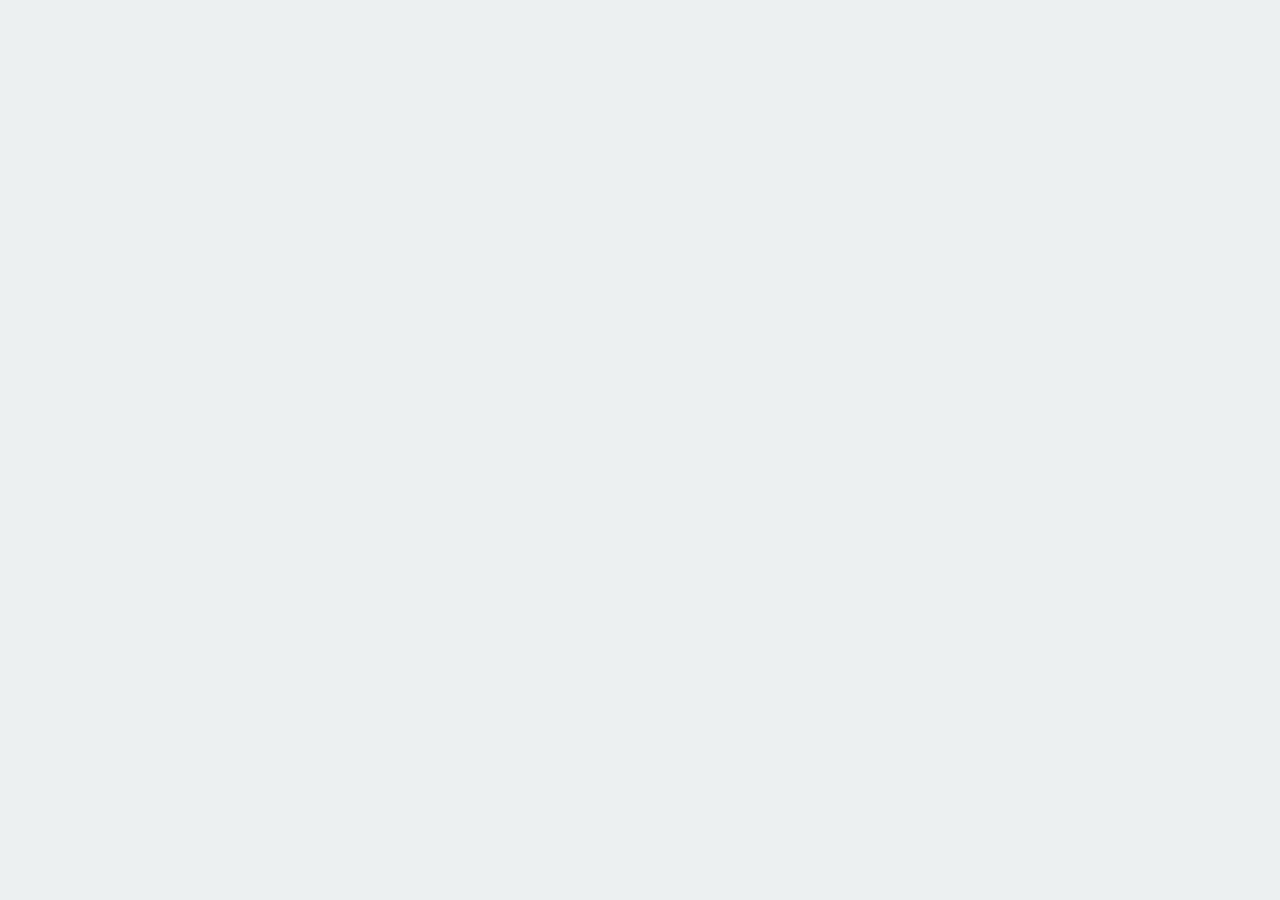
==== index.html @ fcb044c1 "Update index.html" ====
<!DOCTYPE html>
<html lang="en">
<head>
    <meta charset="UTF-8">
    <meta name="viewport" content="width=device-width, initial-scale=1.0">
    <title>Anas Qureshi - Portfolio</title>
    <script src="https://cdnjs.cloudflare.com/ajax/libs/react/17.0.2/umd/react.production.min.js"></script>
    <script src="https://cdnjs.cloudflare.com/ajax/libs/react-dom/17.0.2/umd/react-dom.production.min.js"></script>
    <script src="https://cdnjs.cloudflare.com/ajax/libs/babel-standalone/6.26.0/babel.min.js"></script>
    <script src="https://cdnjs.cloudflare.com/ajax/libs/font-awesome/5.15.3/js/all.min.js"></script>
    <link href="https://fonts.googleapis.com/css2?family=Poppins:wght@300;400;600;700&display=swap" rel="stylesheet">
    <style>
        :root {
            --primary-color: #2c3e50;
            --secondary-color: #3498db;
            --accent-color: #e74c3c;
            --text-color: #333;
            --bg-color: #ecf0f1;
            --section-bg: #fff;
        }
        
        * {
            margin: 0;
            padding: 0;
            box-sizing: border-box;
        }
        
        body {
            font-family: 'Poppins', sans-serif;
            line-height: 1.6;
            color: var(--text-color);
            background-color: var(--bg-color);
        }

        

/* Responsive Styles */
@media only screen and (max-width: 768px) {
    /* Navbar adjustments for smaller screens */
    .navbar .container {
        flex-direction: column;
        align-items: flex-start;
    }

    .navbar ul {
        flex-direction: column;
        width: 100%;
        align-items: flex-start;
    }

    .navbar a {
        width: 100%;
        text-align: left;
        padding: 1rem;
        border-top: 1px solid rgba(255, 255, 255, 0.1);
    }

    /* Hero section text size adjustments */
    .hero h1 {
        font-size: 2.5rem;
    }

    .hero p {
        font-size: 1.2rem;
    }

    /* Tabs and Projects section adjustments */
    .tabs {
        flex-direction: column;
        margin-bottom: 1rem;
    }

    .tab-button {
        width: 100%;
        margin-bottom: 1rem;
    }

    .skills ul {
        flex-direction: column;
    }

    .skills li {
        margin-bottom: 1rem;
    }

    /* Footer padding adjustments */
    .footer {
        font-size: 0.8rem;
        padding: 1rem 0;
    }

    /* General section padding adjustments */
    section {
        padding: 2rem 0;
    }
}
        .container {
            max-width: 1200px;
            margin: 0 auto;
            padding: 0 20px;
        }
        
        /* Navbar */
        .navbar {
            background-color: var(--primary-color);
            color: #fff;
            padding: 1rem 0;
            position: fixed;
            top: 0;
            left: 0;
            right: 0;
            z-index: 1000;
            box-shadow: 0 2px 10px rgba(0, 0, 0, 0.1);
        }
        
        .navbar .container {
            display: flex;
            justify-content: space-between;
            align-items: center;
        }
        
        .navbar-brand {
            font-size: 1.5rem;
            font-weight: 700;
            color: #fff;
            text-decoration: none;
        }
        
        .navbar ul {
            display: flex;
            list-style: none;
        }
        
        .navbar a {
            color: #fff;
            text-decoration: none;
            font-weight: 400;
            padding: 0.5rem 1rem;
            transition: color 0.3s;
        }
        
        .navbar a:hover {
            color: var(--secondary-color);
        }
        
        /* Hero Section */
        .hero {
            height: 100vh;
            display: flex;
            align-items: center;
            justify-content: center;
            text-align: center;
            background: linear-gradient(135deg, var(--primary-color), var(--secondary-color));
            color: #fff;
            position: relative;
            overflow: hidden;
        }
        
        .hero::before {
            content: '';
            position: absolute;
            top: 0;
            left: 0;
            right: 0;
            bottom: 0;
            background: url('https://source.unsplash.com/random/1600x900') center center/cover no-repeat;
            opacity: 0.1;
        }
        
        .hero-content {
            position: relative;
            z-index: 1;
        }
        
        .hero h1 {
            font-size: 3.5rem;
            font-weight: 700;
            margin-bottom: 1rem;
            letter-spacing: 1px;
        }
        
        .hero p {
            font-size: 1.5rem;
            font-weight: 300;
            max-width: 600px;
            margin: 0 auto;
        }
        
        /* Sections */
        section {
            padding: 5rem 0;
            background-color: var(--section-bg);
        }
        
        section:nth-child(even) {
            background-color: var(--bg-color);
        }
        
        .section-title {
            text-align: center;
            margin-bottom: 3rem;
            font-size: 2.5rem;
            font-weight: 600;
            color: var(--primary-color);
        }
        
        /* Projects Section */
        .tabs {
            display: flex;
            justify-content: center;
            margin-bottom: 2rem;
        }
        
        .tab-button {
            background-color: transparent;
            color: var(--primary-color);
            border: none;
            padding: 0.5rem 1rem;
            margin: 0 0.5rem;
            cursor: pointer;
            transition: all 0.3s;
            font-size: 1rem;
            font-weight: 600;
            border-bottom: 2px solid transparent;
        }
        
        .tab-button:hover, .tab-button.active {
            color: var(--secondary-color);
            border-bottom: 2px solid var(--secondary-color);
        }
        
        .tab-content {
            text-align: center;
            max-width: 800px;
            margin: 0 auto;
        }
        
        /* Skills Section */
        .skills ul {
            display: flex;
            flex-wrap: wrap;
            justify-content: center;
            list-style: none;
            max-width: 800px;
            margin: 0 auto;
        }
        
        .skills li {
            background-color: var(--secondary-color);
            color: #fff;
            padding: 0.5rem 1rem;
            margin: 0.5rem;
            border-radius: 25px;
            font-size: 0.9rem;
            transition: all 0.3s;
        }
        
        .skills li:hover {
            transform: translateY(-3px);
            box-shadow: 0 4px 10px rgba(0, 0, 0, 0.1);
        }
        
        /* Contact Section */
        .contact {
            text-align: center;
        }
        
        .contact p {
            margin-bottom: 1rem;
        }
        
        .social-links {
            display: flex;
            justify-content: center;
            margin-top: 2rem;
        }
        
        .social-links a {
            color: var(--primary-color);
            font-size: 1.5rem;
            margin: 0 1rem;
            transition: color 0.3s;
        }
        
        .social-links a:hover {
            color: var(--secondary-color);
        }
        
        /* Footer */
        .footer {
            background-color: var(--primary-color);
            color: #fff;
            text-align: center;
            padding: 1.5rem 0;
            font-size: 0.9rem;
        }
        
        /* Animations */
        @keyframes fadeIn {
            from { opacity: 0; transform: translateY(20px); }
            to { opacity: 1; transform: translateY(0); }
        }
        
        .fade-in {
            animation: fadeIn 1s ease-out;
        }
    </style>
</head>
<body>
    <div id="root"></div>
    
    <script type="text/babel">
        const App = () => {
            const [activeTab, setActiveTab] = React.useState('excel');
            
            const Navbar = () => (
                <nav className="navbar">
                    <div className="container">
                        <a href="#home" className="navbar-brand">Anas Qureshi</a>
                        <ul>
                            <li><a href="#home">Home</a></li>
                            <li><a href="#projects">Portfolio</a></li>
                            <li><a href="#skills">Skills</a></li>
                            <li><a href="#contact">Contact</a></li>
                        </ul>
                    </div>
                </nav>
            );
            
            const Hero = () => (
                <section id="home" className="hero">
                    <div className="hero-content fade-in">
                        <h1>Anas Qureshi</h1>
                        <p>Frontend Developer & Aspiring Data Analyst</p>
                    </div>
                </section>
            );
            
            const Projects = () => (
                <section id="projects">
                    <div className="container fade-in">
                        <h2 className="section-title">My Portfolio</h2>
                        <div className="tabs">
                            <button className={`tab-button ${activeTab === 'excel' ? 'active' : ''}`} onClick={() => setActiveTab('excel')}>Excel Dashboard</button>
                            <button className={`tab-button ${activeTab === 'python' ? 'active' : ''}`} onClick={() => setActiveTab('python')}>Python Projects</button>
                            <button className={`tab-button ${activeTab === 'other' ? 'active' : ''}`} onClick={() => setActiveTab('other')}>Other Projects</button>
                        </div>
                        <div className="tab-content">
                            {activeTab === 'excel' && <p>Coming Soon!</p>}
                            {activeTab === 'python' && <p>Coming Soon!</p>}
                            {activeTab === 'other' && <p>Coming Soon!</p>}
                        </div>
                    </div>
                </section>
            );
            
            const Skills = () => (
                <section id="skills" className="skills">
                    <div className="container fade-in">
                        <h2 className="section-title">My Skills</h2>
                        <ul>
                            <li>Excel</li>
                            <li>Python</li>
                            <li>SQL</li>
                            <li>PowerBI</li>
                            <li>Tableau</li>
                            <li>HTML5</li>
                            <li>CSS3</li>
                            <li>JavaScript</li>
                            <li>JQuery</li>
                            <li>PHP</li>
                            <li>WordPress</li>
                            <li>Data Analysis</li>
                            <li>Data Visualization</li>
                            <li>Statistical Analysis</li>
                        </ul>
                    </div>
                </section>
            );
            
            const Contact = () => (
                <section id="contact" className="contact">
                    <div className="container fade-in">
                        <h2 className="section-title">Get In Touch</h2>
                        <p>I'm always open to new opportunities and collaborations.</p>
                        <p>Email: theaqureshi@gmail.com</p>
                        <div className="social-links">
                            <a href="https://github.com/aqureshi021" target="_blank" aria-label="GitHub"><i className="fab fa-github"></i></a>
                            <a href="https://www.linkedin.com/in/anasqureshime/" target="_blank" aria-label="Twitter"><i className="fab fa-twitter"></i></a>
                        </div>
                    </div>
                </section>
            );
            
            const Footer = () => (
                <footer className="footer">
                    <div className="container">
                        <p>&copy; {new Date().getFullYear()} Anas Qureshi. All rights reserved.</p>
                    </div>
                </footer>
            );
            
            return (
                <React.Fragment>
                    <Navbar />
                    <Hero />
                    <Projects />
                    <Skills />
                    <Contact />
                    <Footer />
                </React.Fragment>
            );
        };
        
        ReactDOM.render(<App />, document.getElementById('root'));
    </script>
</body>
</html>
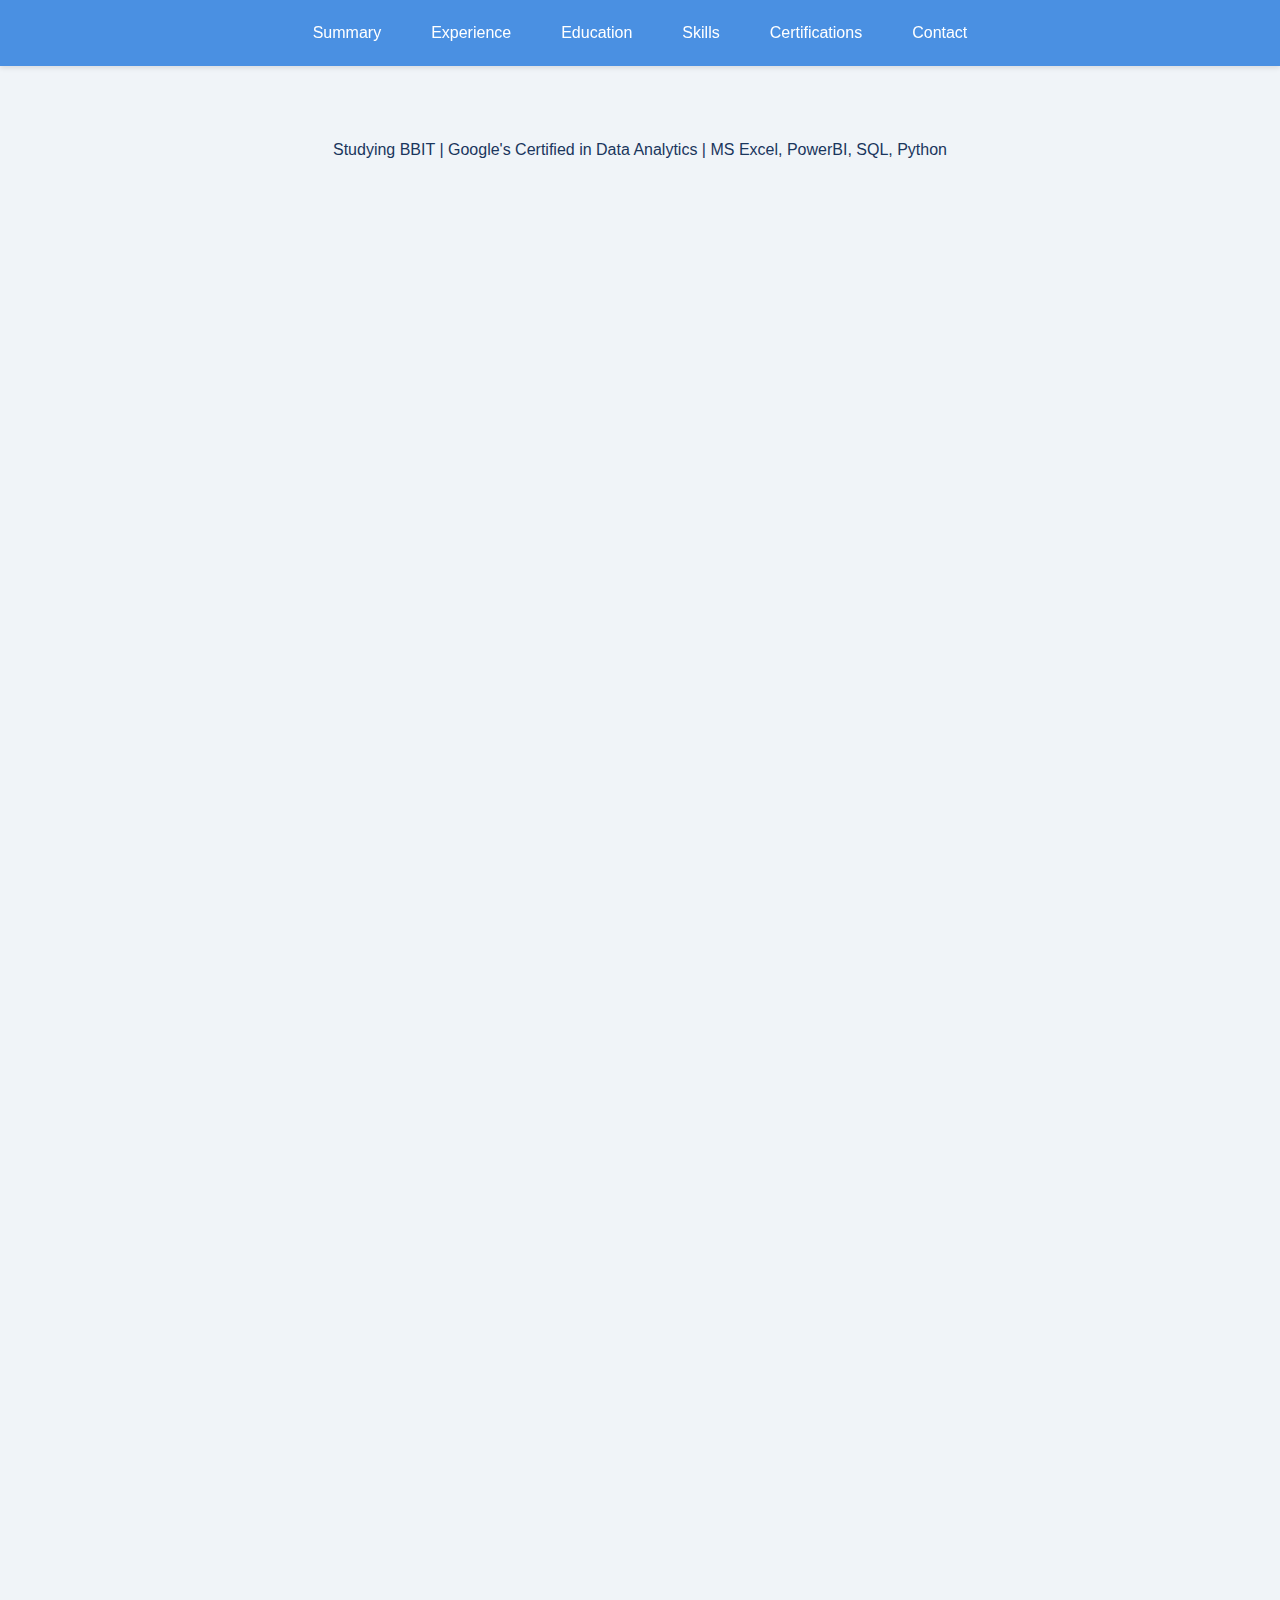
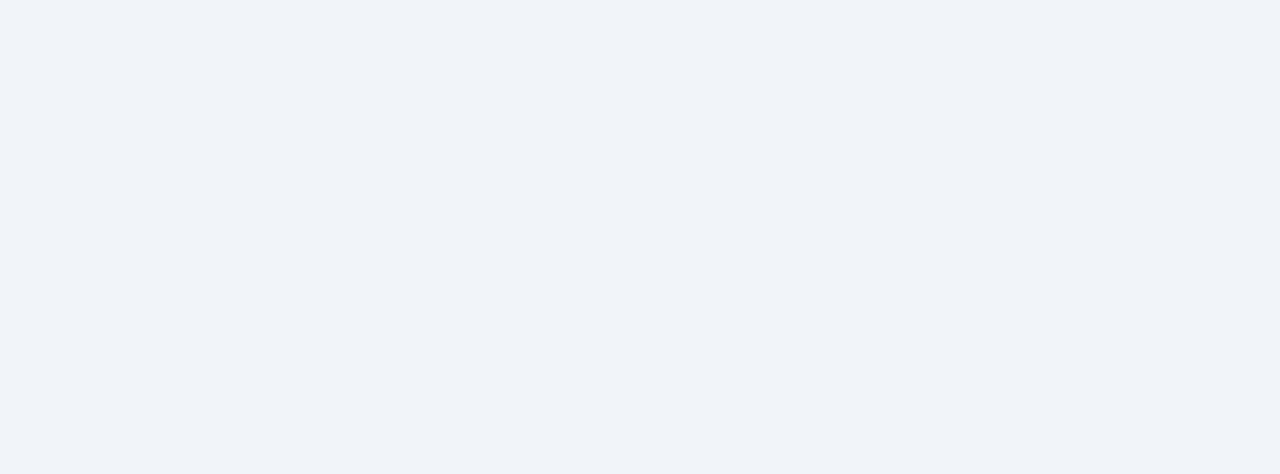
==== commit 43c79896: "Website Update index.html" ====
--- a/index.html
+++ b/index.html
@@ -3,416 +3,318 @@
 <head>
     <meta charset="UTF-8">
     <meta name="viewport" content="width=device-width, initial-scale=1.0">
-    <title>Anas Qureshi - Portfolio</title>
-    <script src="https://cdnjs.cloudflare.com/ajax/libs/react/17.0.2/umd/react.production.min.js"></script>
-    <script src="https://cdnjs.cloudflare.com/ajax/libs/react-dom/17.0.2/umd/react-dom.production.min.js"></script>
-    <script src="https://cdnjs.cloudflare.com/ajax/libs/babel-standalone/6.26.0/babel.min.js"></script>
-    <script src="https://cdnjs.cloudflare.com/ajax/libs/font-awesome/5.15.3/js/all.min.js"></script>
-    <link href="https://fonts.googleapis.com/css2?family=Poppins:wght@300;400;600;700&display=swap" rel="stylesheet">
+    <title>Anas Qureshi - Resume</title>
     <style>
         :root {
-            --primary-color: #2c3e50;
-            --secondary-color: #3498db;
-            --accent-color: #e74c3c;
-            --text-color: #333;
-            --bg-color: #ecf0f1;
-            --section-bg: #fff;
-        }
-        
+            --background-color: #f0f4f8;
+            --text-color: #1a365d;
+            --accent-color: #3498db;
+            --card-background: #ffffff;
+            --navbar-background: #4a90e2;
+        }
+
         * {
             margin: 0;
             padding: 0;
             box-sizing: border-box;
         }
-        
+
+        @keyframes fadeInUp {
+            from {
+                opacity: 0;
+                transform: translateY(20px);
+            }
+            to {
+                opacity: 1;
+                transform: translateY(0);
+            }
+        }
+
+        @keyframes slideInLeft {
+            from {
+                opacity: 0;
+                transform: translateX(-50px);
+            }
+            to {
+                opacity: 1;
+                transform: translateX(0);
+            }
+        }
+
         body {
-            font-family: 'Poppins', sans-serif;
+            font-family: Arial, sans-serif;
+            background-color: var(--background-color);
+            color: var(--text-color);
             line-height: 1.6;
-            color: var(--text-color);
-            background-color: var(--bg-color);
-        }
-
-        
-
-/* Responsive Styles */
-@media only screen and (max-width: 768px) {
-    /* Navbar adjustments for smaller screens */
-    .navbar .container {
-        flex-direction: column;
-        align-items: flex-start;
-    }
-
-    .navbar ul {
-        flex-direction: column;
-        width: 100%;
-        align-items: flex-start;
-    }
-
-    .navbar a {
-        width: 100%;
-        text-align: left;
-        padding: 1rem;
-        border-top: 1px solid rgba(255, 255, 255, 0.1);
-    }
-
-    /* Hero section text size adjustments */
-    .hero h1 {
-        font-size: 2.5rem;
-    }
-
-    .hero p {
-        font-size: 1.2rem;
-    }
-
-    /* Tabs and Projects section adjustments */
-    .tabs {
-        flex-direction: column;
-        margin-bottom: 1rem;
-    }
-
-    .tab-button {
-        width: 100%;
-        margin-bottom: 1rem;
-    }
-
-    .skills ul {
-        flex-direction: column;
-    }
-
-    .skills li {
-        margin-bottom: 1rem;
-    }
-
-    /* Footer padding adjustments */
-    .footer {
-        font-size: 0.8rem;
-        padding: 1rem 0;
-    }
-
-    /* General section padding adjustments */
-    section {
-        padding: 2rem 0;
-    }
-}
+        }
+
         .container {
-            max-width: 1200px;
+            width: 90%;
+            max-width: 1100px;
             margin: 0 auto;
-            padding: 0 20px;
-        }
-        
-        /* Navbar */
+            padding: 20px;
+        }
+
+        /* Navbar Styles */
         .navbar {
-            background-color: var(--primary-color);
-            color: #fff;
-            padding: 1rem 0;
             position: fixed;
             top: 0;
             left: 0;
-            right: 0;
+            width: 100%;
+            background-color: var(--navbar-background);
             z-index: 1000;
-            box-shadow: 0 2px 10px rgba(0, 0, 0, 0.1);
-        }
-        
-        .navbar .container {
+            box-shadow: 0 2px 5px rgba(0,0,0,0.1);
+        }
+
+        .navbar-content {
+            display: none;
+            flex-direction: column;
+            background-color: var(--navbar-background);
+            position: absolute;
+            top: 100%;
+            left: 0;
+            width: 100%;
+            padding: 10px;
+        }
+
+        .navbar-content a {
+            color: white;
+            text-decoration: none;
+            padding: 10px;
+            display: block;
+            text-align: center;
+            transition: background-color 0.3s ease;
+        }
+
+        .navbar-content a:hover {
+            background-color: rgba(255,255,255,0.2);
+        }
+
+        .hamburger {
+            display: block;
+            cursor: pointer;
+            padding: 15px;
+        }
+
+        .bar {
+            width: 25px;
+            height: 3px;
+            background-color: white;
+            margin: 5px 0;
+            transition: 0.4s;
+        }
+
+        .navbar-content.active {
             display: flex;
-            justify-content: space-between;
-            align-items: center;
-        }
-        
-        .navbar-brand {
-            font-size: 1.5rem;
-            font-weight: 700;
-            color: #fff;
-            text-decoration: none;
-        }
-        
-        .navbar ul {
-            display: flex;
-            list-style: none;
-        }
-        
-        .navbar a {
-            color: #fff;
-            text-decoration: none;
-            font-weight: 400;
-            padding: 0.5rem 1rem;
-            transition: color 0.3s;
-        }
-        
-        .navbar a:hover {
-            color: var(--secondary-color);
-        }
-        
-        /* Hero Section */
-        .hero {
-            height: 100vh;
-            display: flex;
-            align-items: center;
-            justify-content: center;
+        }
+
+        /* Content Sections */
+        .section {
+            background-color: var(--card-background);
+            margin-bottom: 20px;
+            padding: 20px;
+            border-radius: 8px;
+            box-shadow: 0 4px 6px rgba(0,0,0,0.1);
+            opacity: 0;
+            animation: fadeInUp 0.8s forwards;
+            animation-delay: 0.2s;
+        }
+
+        .job, .education-item {
+            opacity: 0;
+            animation: slideInLeft 0.8s forwards;
+            margin-bottom: 15px;
+            padding: 10px;
+            border-left: 4px solid var(--accent-color);
+            transition: all 0.3s ease;
+        }
+
+        .job:hover, .education-item:hover {
+            transform: translateX(10px);
+            box-shadow: 0 4px 6px rgba(0,0,0,0.1);
+        }
+
+        .section-title {
+            color: var(--accent-color);
+            margin-bottom: 15px;
+            border-bottom: 2px solid var(--accent-color);
+            padding-bottom: 10px;
+        }
+
+        h1 {
+            color: var(--accent-color);
             text-align: center;
-            background: linear-gradient(135deg, var(--primary-color), var(--secondary-color));
-            color: #fff;
-            position: relative;
-            overflow: hidden;
-        }
-        
-        .hero::before {
-            content: '';
-            position: absolute;
-            top: 0;
-            left: 0;
-            right: 0;
-            bottom: 0;
-            background: url('https://source.unsplash.com/random/1600x900') center center/cover no-repeat;
-            opacity: 0.1;
-        }
-        
-        .hero-content {
-            position: relative;
-            z-index: 1;
-        }
-        
-        .hero h1 {
-            font-size: 3.5rem;
-            font-weight: 700;
-            margin-bottom: 1rem;
-            letter-spacing: 1px;
-        }
-        
-        .hero p {
-            font-size: 1.5rem;
-            font-weight: 300;
-            max-width: 600px;
-            margin: 0 auto;
-        }
-        
-        /* Sections */
-        section {
-            padding: 5rem 0;
-            background-color: var(--section-bg);
-        }
-        
-        section:nth-child(even) {
-            background-color: var(--bg-color);
-        }
-        
-        .section-title {
-            text-align: center;
-            margin-bottom: 3rem;
-            font-size: 2.5rem;
-            font-weight: 600;
-            color: var(--primary-color);
-        }
-        
-        /* Projects Section */
-        .tabs {
-            display: flex;
-            justify-content: center;
-            margin-bottom: 2rem;
-        }
-        
-        .tab-button {
-            background-color: transparent;
-            color: var(--primary-color);
-            border: none;
-            padding: 0.5rem 1rem;
-            margin: 0 0.5rem;
-            cursor: pointer;
-            transition: all 0.3s;
-            font-size: 1rem;
-            font-weight: 600;
-            border-bottom: 2px solid transparent;
-        }
-        
-        .tab-button:hover, .tab-button.active {
-            color: var(--secondary-color);
-            border-bottom: 2px solid var(--secondary-color);
-        }
-        
-        .tab-content {
-            text-align: center;
-            max-width: 800px;
-            margin: 0 auto;
-        }
-        
-        /* Skills Section */
-        .skills ul {
+            opacity: 0;
+            animation: fadeInUp 0.8s forwards;
+        }
+
+        .skills-list {
             display: flex;
             flex-wrap: wrap;
-            justify-content: center;
-            list-style: none;
-            max-width: 800px;
-            margin: 0 auto;
-        }
-        
-        .skills li {
-            background-color: var(--secondary-color);
-            color: #fff;
-            padding: 0.5rem 1rem;
-            margin: 0.5rem;
-            border-radius: 25px;
-            font-size: 0.9rem;
-            transition: all 0.3s;
-        }
-        
-        .skills li:hover {
-            transform: translateY(-3px);
-            box-shadow: 0 4px 10px rgba(0, 0, 0, 0.1);
-        }
-        
-        /* Contact Section */
-        .contact {
-            text-align: center;
-        }
-        
-        .contact p {
-            margin-bottom: 1rem;
-        }
-        
-        .social-links {
-            display: flex;
-            justify-content: center;
-            margin-top: 2rem;
-        }
-        
-        .social-links a {
-            color: var(--primary-color);
-            font-size: 1.5rem;
-            margin: 0 1rem;
-            transition: color 0.3s;
-        }
-        
-        .social-links a:hover {
-            color: var(--secondary-color);
-        }
-        
-        /* Footer */
-        .footer {
-            background-color: var(--primary-color);
-            color: #fff;
-            text-align: center;
-            padding: 1.5rem 0;
-            font-size: 0.9rem;
-        }
-        
-        /* Animations */
-        @keyframes fadeIn {
-            from { opacity: 0; transform: translateY(20px); }
-            to { opacity: 1; transform: translateY(0); }
-        }
-        
-        .fade-in {
-            animation: fadeIn 1s ease-out;
+            gap: 10px;
+        }
+
+        .skill-tag {
+            background-color: var(--accent-color);
+            color: white;
+            padding: 5px 10px;
+            border-radius: 20px;
+            font-size: 0.9em;
+            opacity: 0;
+            animation: fadeInUp 0.6s forwards;
+            animation-delay: calc(0.1s * var(--index));
+        }
+
+        /* Animation for jobs and education */
+        .job, .education-item {
+            animation-delay: calc(0.2s * var(--index));
+        }
+
+        /* Responsive Adjustments */
+        @media (min-width: 768px) {
+            .navbar-content {
+                display: flex;
+                flex-direction: row;
+                justify-content: center;
+                position: static;
+                background-color: transparent;
+            }
+
+            .navbar-content a {
+                margin: 0 15px;
+            }
+
+            .hamburger {
+                display: none;
+            }
+        }
+
+        /* Certification List Animation */
+        #certifications ul li {
+            opacity: 0;
+            animation: slideInLeft 0.8s forwards;
+            animation-delay: calc(0.1s * var(--index));
         }
     </style>
 </head>
 <body>
-    <div id="root"></div>
-    
-    <script type="text/babel">
-        const App = () => {
-            const [activeTab, setActiveTab] = React.useState('excel');
+    <nav class="navbar">
+        <div class="hamburger" onclick="toggleMenu()">
+            <div class="bar"></div>
+            <div class="bar"></div>
+            <div class="bar"></div>
+        </div>
+        <div class="navbar-content">
+            <a href="#summary">Summary</a>
+            <a href="#experience">Experience</a>
+            <a href="#education">Education</a>
+            <a href="#skills">Skills</a>
+            <a href="#certifications">Certifications</a>
+            <a href="#contact">Contact</a>
+        </div>
+    </nav>
+
+    <div class="container">
+        <header class="resume-header">
+            <h1>Anas Qureshi</h1>
+            <p style="text-align: center;">Studying BBIT | Google's Certified in Data Analytics | MS Excel, PowerBI, SQL, Python</p>
+        </header>
+
+        <section id="summary" class="section">
+            <h2 class="section-title">Summary</h2>
+            <p>I'm a 3rd-year Bachelor of Business and Information Technology (BBIT) student with a strong interest in technology, problem-solving, and data-driven decision-making. My journey has been diverse, including a role as Warehouse Incharge at K.K Enterprises, where I managed inventory, optimized operations, and developed problem-solving and organizational skills. I've also freelanced as a WordPress developer and graphic designer, delivering creative solutions to clients and enhancing my technical and design expertise. Currently, I'm building my skills in data analytics with tools like Python, Power BI, R, SQL, and Excel, striving to uncover meaningful insights as an aspiring data scientist.</p>
+        </section>
+
+        <section id="experience" class="section">
+            <h2 class="section-title">Experience</h2>
+            <div class="job" style="--index: 1;">
+                <h3>Freelance WordPress Developer</h3>
+                <p>May 2024 - Present (7 months)</p>
+                <p>Developing and Managing WordPress Websites for various freelance clients.</p>
+            </div>
+            <div class="job" style="--index: 2;">
+                <h3>Warehouse Incharge - K.K Enterprises</h3>
+                <p>May 2023 - April 2024 (1 year)</p>
+                <p>Managed inventory and optimized warehouse operations in Karāchi, Sindh, Pakistan.</p>
+            </div>
+            <div class="job" style="--index: 3;">
+                <h3>Graphic/Visual Identity Designer</h3>
+                <p>September 2020 - April 2023 (2 years 8 months)</p>
+                <p>Created impactful brand visuals, designed logos, typography, and visual elements ensuring brand consistency across digital and print platforms.</p>
+            </div>
+            <div class="job" style="--index: 4;">
+                <h3>Social Media Manager</h3>
+                <p>February 2018 - August 2020 (2 years 7 months)</p>
+                <p>Managed Facebook Pages and planned content for various local businesses, technology blogs, sports, and personal pages.</p>
+            </div>
+        </section>
+
+        <section id="education" class="section">
+            <h2 class="section-title">Education</h2>
+            <div class="education-item" style="--index: 1;">
+                <h3>Virtual University of Pakistan</h3>
+                <p>Bachelor of Business & Information Technology (BBIT)</p>
+                <p>March 2022 - February 2026</p>
+            </div>
+            <div class="education-item" style="--index: 2;">
+                <h3>Govt. National College of Science</h3>
+                <p>Higher Secondary Education, Computer Science</p>
+            </div>
+        </section>
+
+        <section id="skills" class="section">
+            <h2 class="section-title">Skills</h2>
+            <div class="skills-list">
+                <span class="skill-tag" style="--index: 1;">Microsoft Power BI</span>
+                <span class="skill-tag" style="--index: 2;">Data Analysis</span>
+                <span class="skill-tag" style="--index: 3;">R (Programming Language)</span>
+                <span class="skill-tag" style="--index: 4;">Python</span>
+                <span class="skill-tag" style="--index: 5;">SQL</span>
+                <span class="skill-tag" style="--index: 6;">WordPress</span>
+                <span class="skill-tag" style="--index: 7;">Graphic Design</span>
+            </div>
+        </section>
+
+        <section id="certifications" class="section">
+            <h2 class="section-title">Certifications</h2>
+            <ul>
+                <li style="--index: 1;">Google Data Analytics - Google</li>
+                <li style="--index: 2;">Data Analysis with Excel Power Tools - Datacamp</li>
+                <li style="--index: 3;">Excel Fundamentals - Datacamp</li>
+                <li style="--index: 4;">PowerBI Essentials Training - NASBA</li>
+                <li style="--index: 5;">Python Essentials 1</li>
+                <li style="--index: 6;">Power BI Essential Training</li>
+                <li style="--index: 7;">Graphic Design | Specialization</li>
+                <li style="--index: 8;">Programming with R</li>
+                <li style="--index: 9;">Advance Your Skills in Graphic Design</li>
+            </ul>
+        </section>
+
+        <section id="contact" class="section">
+            <h2 class="section-title">Contact</h2>
+            <p>Email: theaqureshi@gmail.com</p>
+            <p>LinkedIn: <a href="https://www.linkedin.com/in/anasqureshime" target="_blank" style="color: var(--accent-color);">linkedin.com/in/anasqureshime</a></p>
+        </section>
+    </div>
+
+    <script>
+        function toggleMenu() {
+            const navbarContent = document.querySelector('.navbar-content');
+            navbarContent.classList.toggle('active');
+        }
+
+        // Close menu when clicking outside
+        document.addEventListener('click', function(event) {
+            const navbar = document.querySelector('.navbar');
+            const navbarContent = document.querySelector('.navbar-content');
             
-            const Navbar = () => (
-                <nav className="navbar">
-                    <div className="container">
-                        <a href="#home" className="navbar-brand">Anas Qureshi</a>
-                        <ul>
-                            <li><a href="#home">Home</a></li>
-                            <li><a href="#projects">Portfolio</a></li>
-                            <li><a href="#skills">Skills</a></li>
-                            <li><a href="#contact">Contact</a></li>
-                        </ul>
-                    </div>
-                </nav>
-            );
-            
-            const Hero = () => (
-                <section id="home" className="hero">
-                    <div className="hero-content fade-in">
-                        <h1>Anas Qureshi</h1>
-                        <p>Frontend Developer & Aspiring Data Analyst</p>
-                    </div>
-                </section>
-            );
-            
-            const Projects = () => (
-                <section id="projects">
-                    <div className="container fade-in">
-                        <h2 className="section-title">My Portfolio</h2>
-                        <div className="tabs">
-                            <button className={`tab-button ${activeTab === 'excel' ? 'active' : ''}`} onClick={() => setActiveTab('excel')}>Excel Dashboard</button>
-                            <button className={`tab-button ${activeTab === 'python' ? 'active' : ''}`} onClick={() => setActiveTab('python')}>Python Projects</button>
-                            <button className={`tab-button ${activeTab === 'other' ? 'active' : ''}`} onClick={() => setActiveTab('other')}>Other Projects</button>
-                        </div>
-                        <div className="tab-content">
-                            {activeTab === 'excel' && <p>Coming Soon!</p>}
-                            {activeTab === 'python' && <p>Coming Soon!</p>}
-                            {activeTab === 'other' && <p>Coming Soon!</p>}
-                        </div>
-                    </div>
-                </section>
-            );
-            
-            const Skills = () => (
-                <section id="skills" className="skills">
-                    <div className="container fade-in">
-                        <h2 className="section-title">My Skills</h2>
-                        <ul>
-                            <li>Excel</li>
-                            <li>Python</li>
-                            <li>SQL</li>
-                            <li>PowerBI</li>
-                            <li>Tableau</li>
-                            <li>HTML5</li>
-                            <li>CSS3</li>
-                            <li>JavaScript</li>
-                            <li>JQuery</li>
-                            <li>PHP</li>
-                            <li>WordPress</li>
-                            <li>Data Analysis</li>
-                            <li>Data Visualization</li>
-                            <li>Statistical Analysis</li>
-                        </ul>
-                    </div>
-                </section>
-            );
-            
-            const Contact = () => (
-                <section id="contact" className="contact">
-                    <div className="container fade-in">
-                        <h2 className="section-title">Get In Touch</h2>
-                        <p>I'm always open to new opportunities and collaborations.</p>
-                        <p>Email: theaqureshi@gmail.com</p>
-                        <div className="social-links">
-                            <a href="https://github.com/aqureshi021" target="_blank" aria-label="GitHub"><i className="fab fa-github"></i></a>
-                            <a href="https://www.linkedin.com/in/anasqureshime/" target="_blank" aria-label="Twitter"><i className="fab fa-twitter"></i></a>
-                        </div>
-                    </div>
-                </section>
-            );
-            
-            const Footer = () => (
-                <footer className="footer">
-                    <div className="container">
-                        <p>&copy; {new Date().getFullYear()} Anas Qureshi. All rights reserved.</p>
-                    </div>
-                </footer>
-            );
-            
-            return (
-                <React.Fragment>
-                    <Navbar />
-                    <Hero />
-                    <Projects />
-                    <Skills />
-                    <Contact />
-                    <Footer />
-                </React.Fragment>
-            );
-        };
-        
-        ReactDOM.render(<App />, document.getElementById('root'));
+            if (!navbar.contains(event.target) && navbarContent.classList.contains('active')) {
+                navbarContent.classList.remove('active');
+            }
+        });
+
+        // Add top padding to body to account for fixed navbar
+        document.body.style.paddingTop = document.querySelector('.navbar').offsetHeight + 'px';
     </script>
 </body>
 </html>
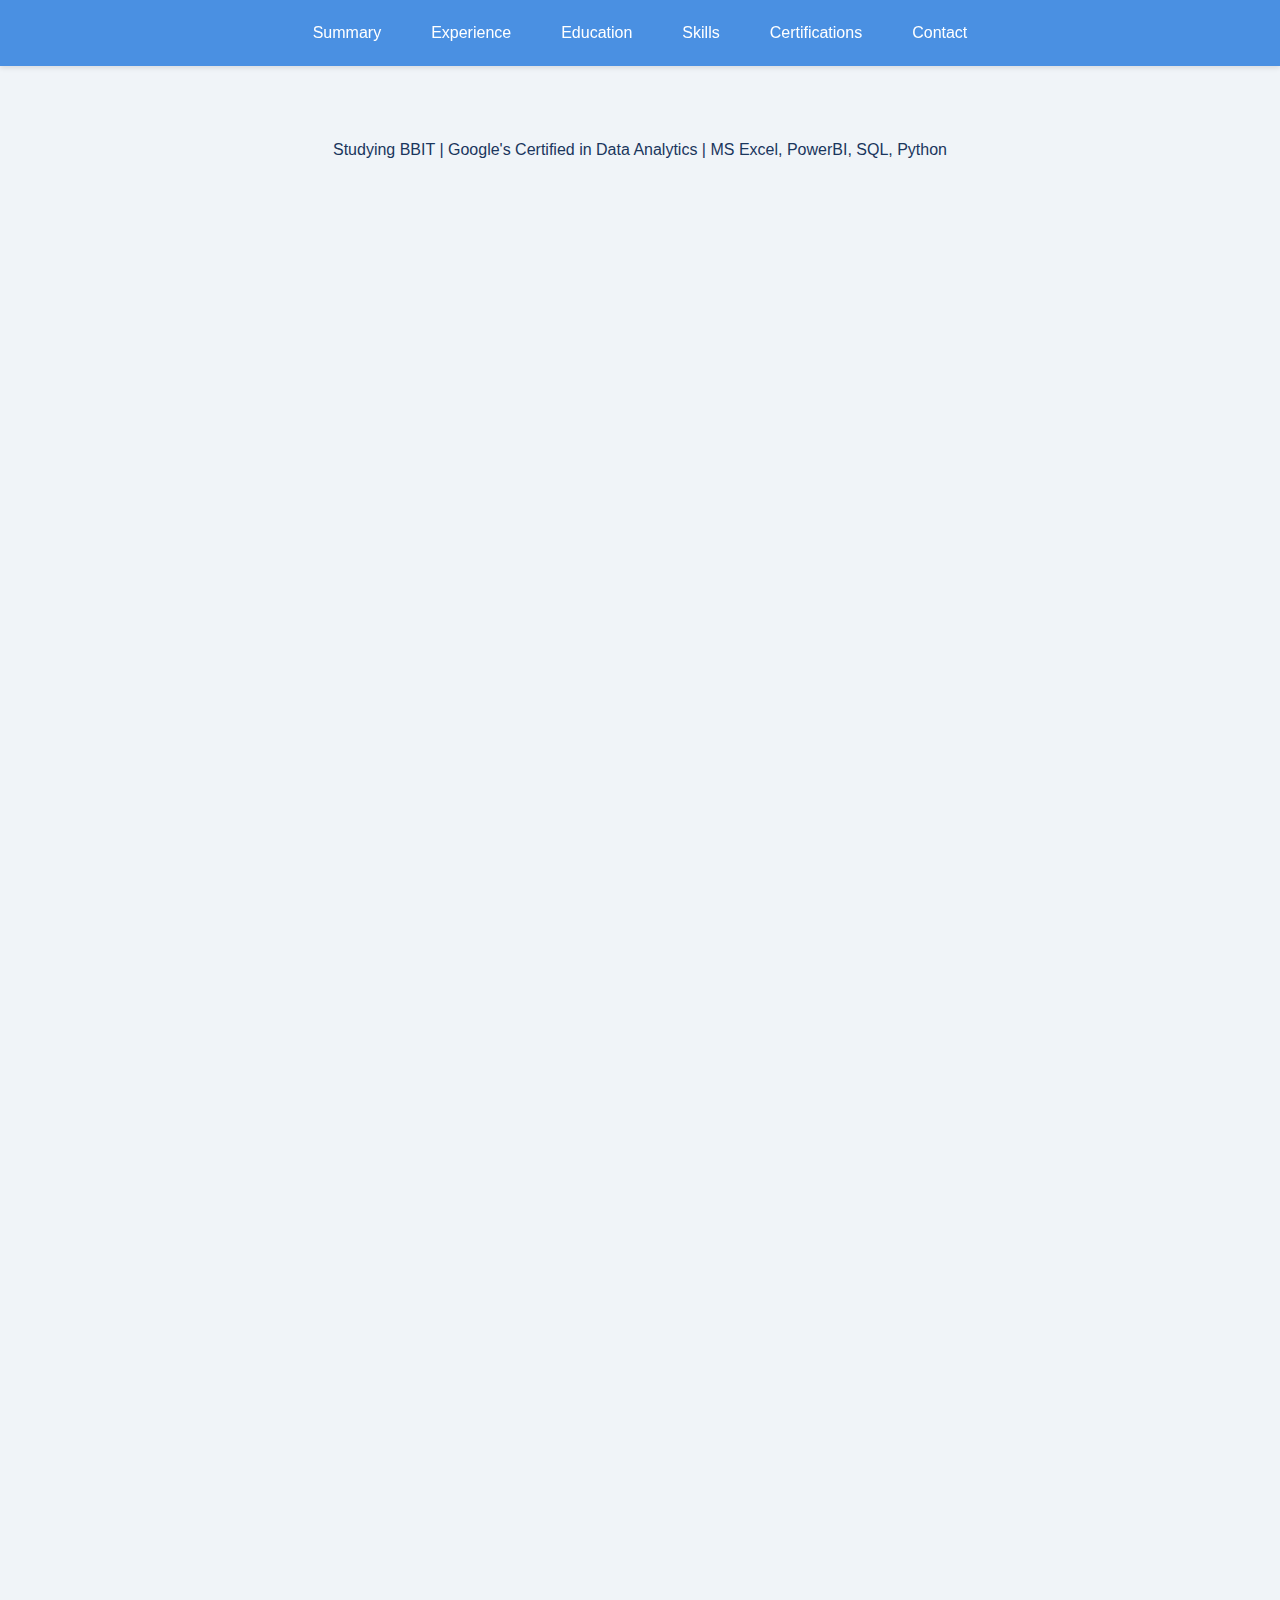
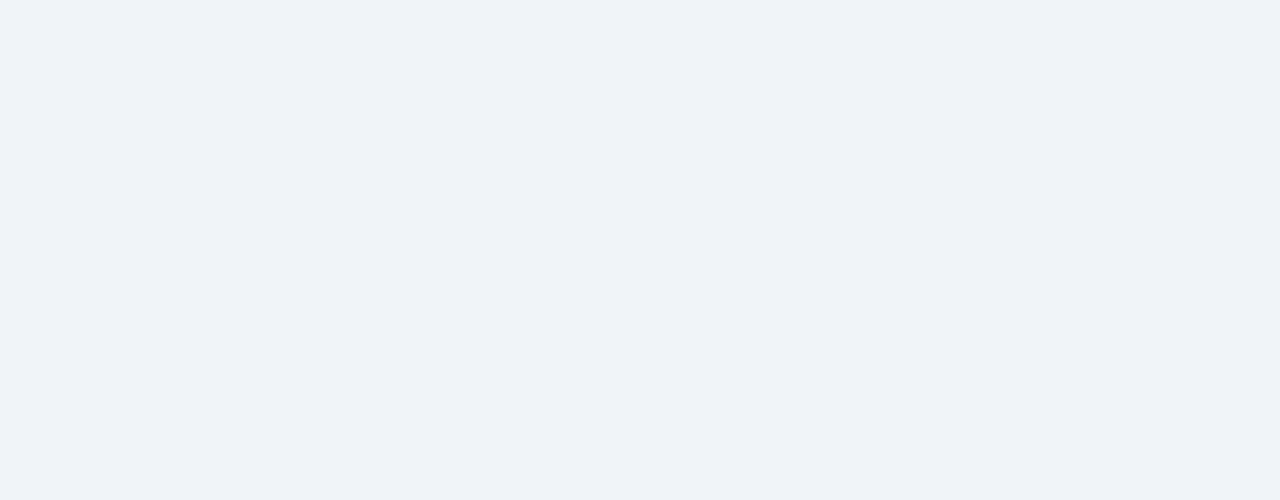
==== commit 41d8af49: "Certifications Update index.html" ====
--- a/index.html
+++ b/index.html
@@ -278,15 +278,16 @@
         <section id="certifications" class="section">
             <h2 class="section-title">Certifications</h2>
             <ul>
-                <li style="--index: 1;">Google Data Analytics - Google</li>
+                <li style="--index: 1;">Google Data Analytics Specialization - Google</li>
                 <li style="--index: 2;">Data Analysis with Excel Power Tools - Datacamp</li>
                 <li style="--index: 3;">Excel Fundamentals - Datacamp</li>
                 <li style="--index: 4;">PowerBI Essentials Training - NASBA</li>
-                <li style="--index: 5;">Python Essentials 1</li>
-                <li style="--index: 6;">Power BI Essential Training</li>
-                <li style="--index: 7;">Graphic Design | Specialization</li>
-                <li style="--index: 8;">Programming with R</li>
-                <li style="--index: 9;">Advance Your Skills in Graphic Design</li>
+                <li style="--index: 5;">Python Essentials 1 - CISCO</li>
+                <li style="--index: 6;">Power BI Essential Training </li>
+                <li style="--index: 7;">Graphic Design | Specialization - CalArts</li>
+                <li style="--index: 8;">Programming with R - Pluralsight</li>
+                <li style="--index: 9;">Advance Your Skills in Graphic Design - Linkedin Learning</li>
+                <li style="--index: 10;">Digital Marketing - Hubspot Academy</li>
             </ul>
         </section>
 
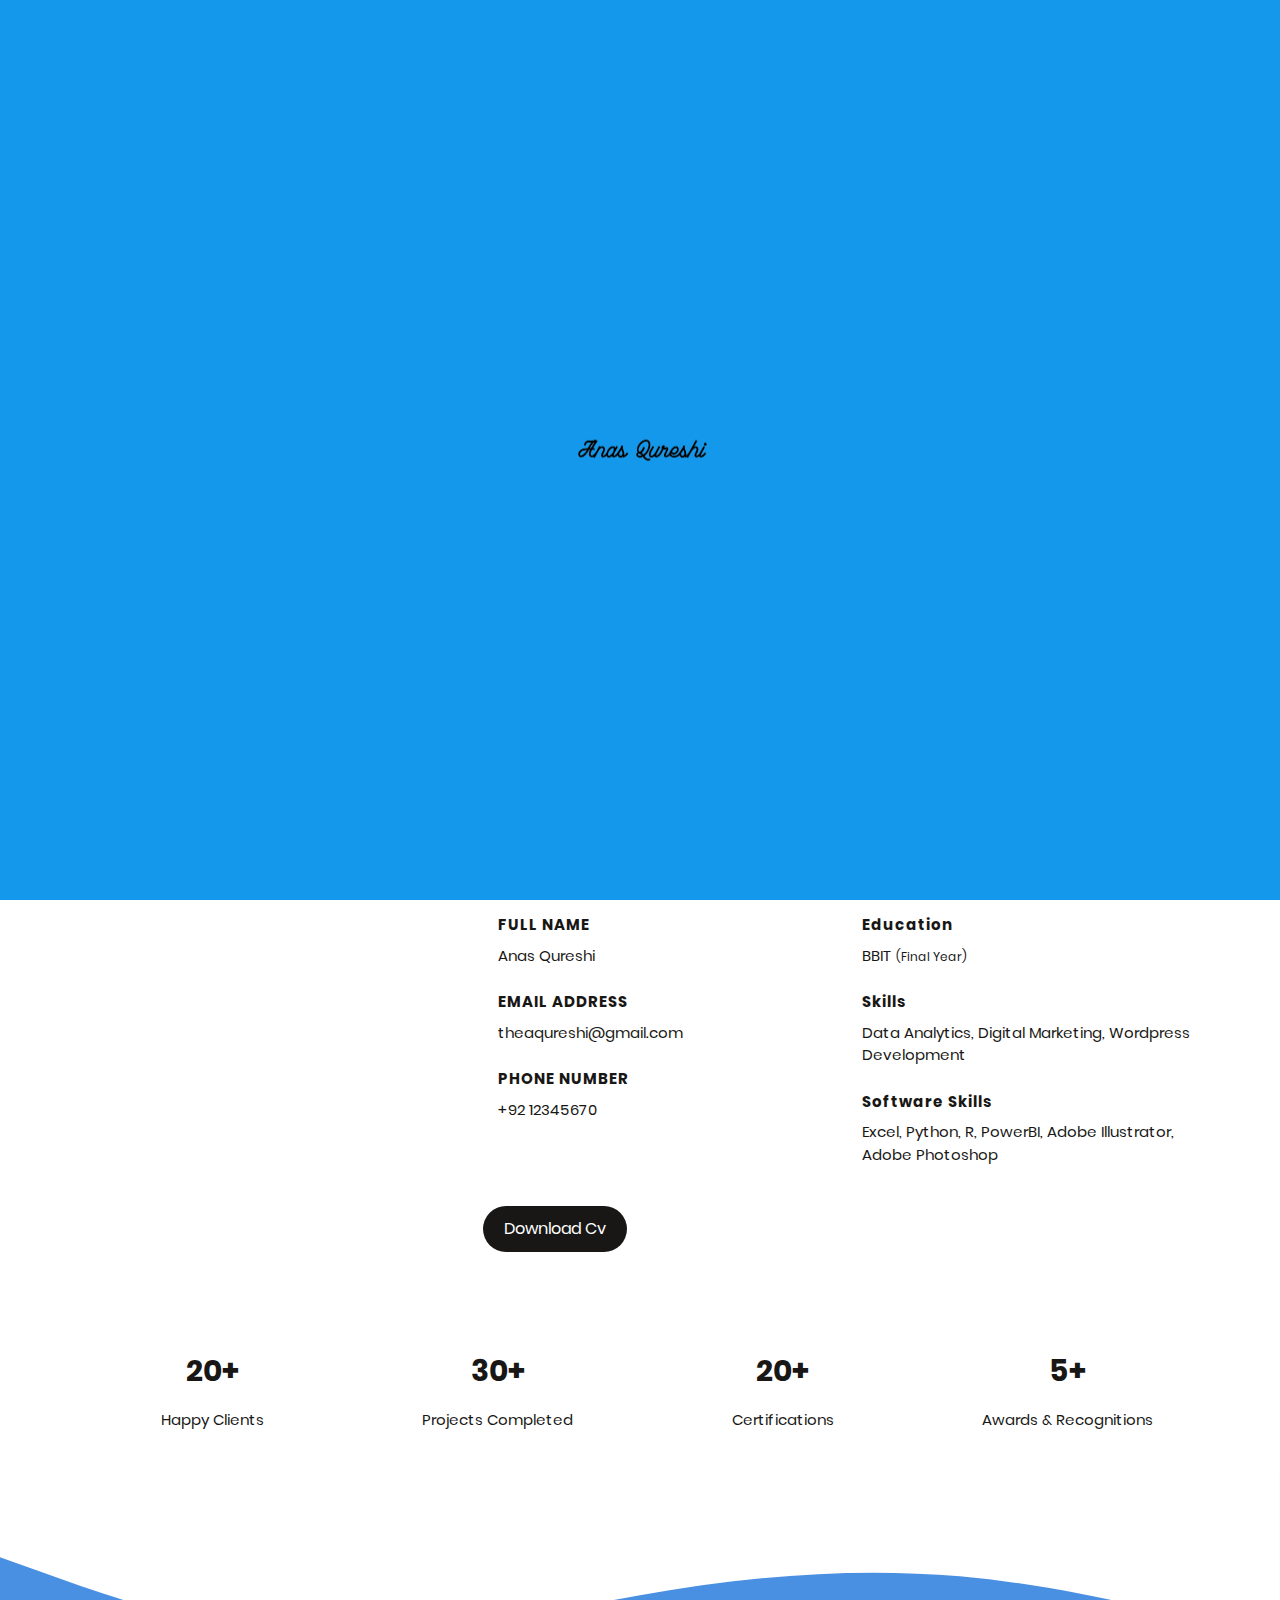
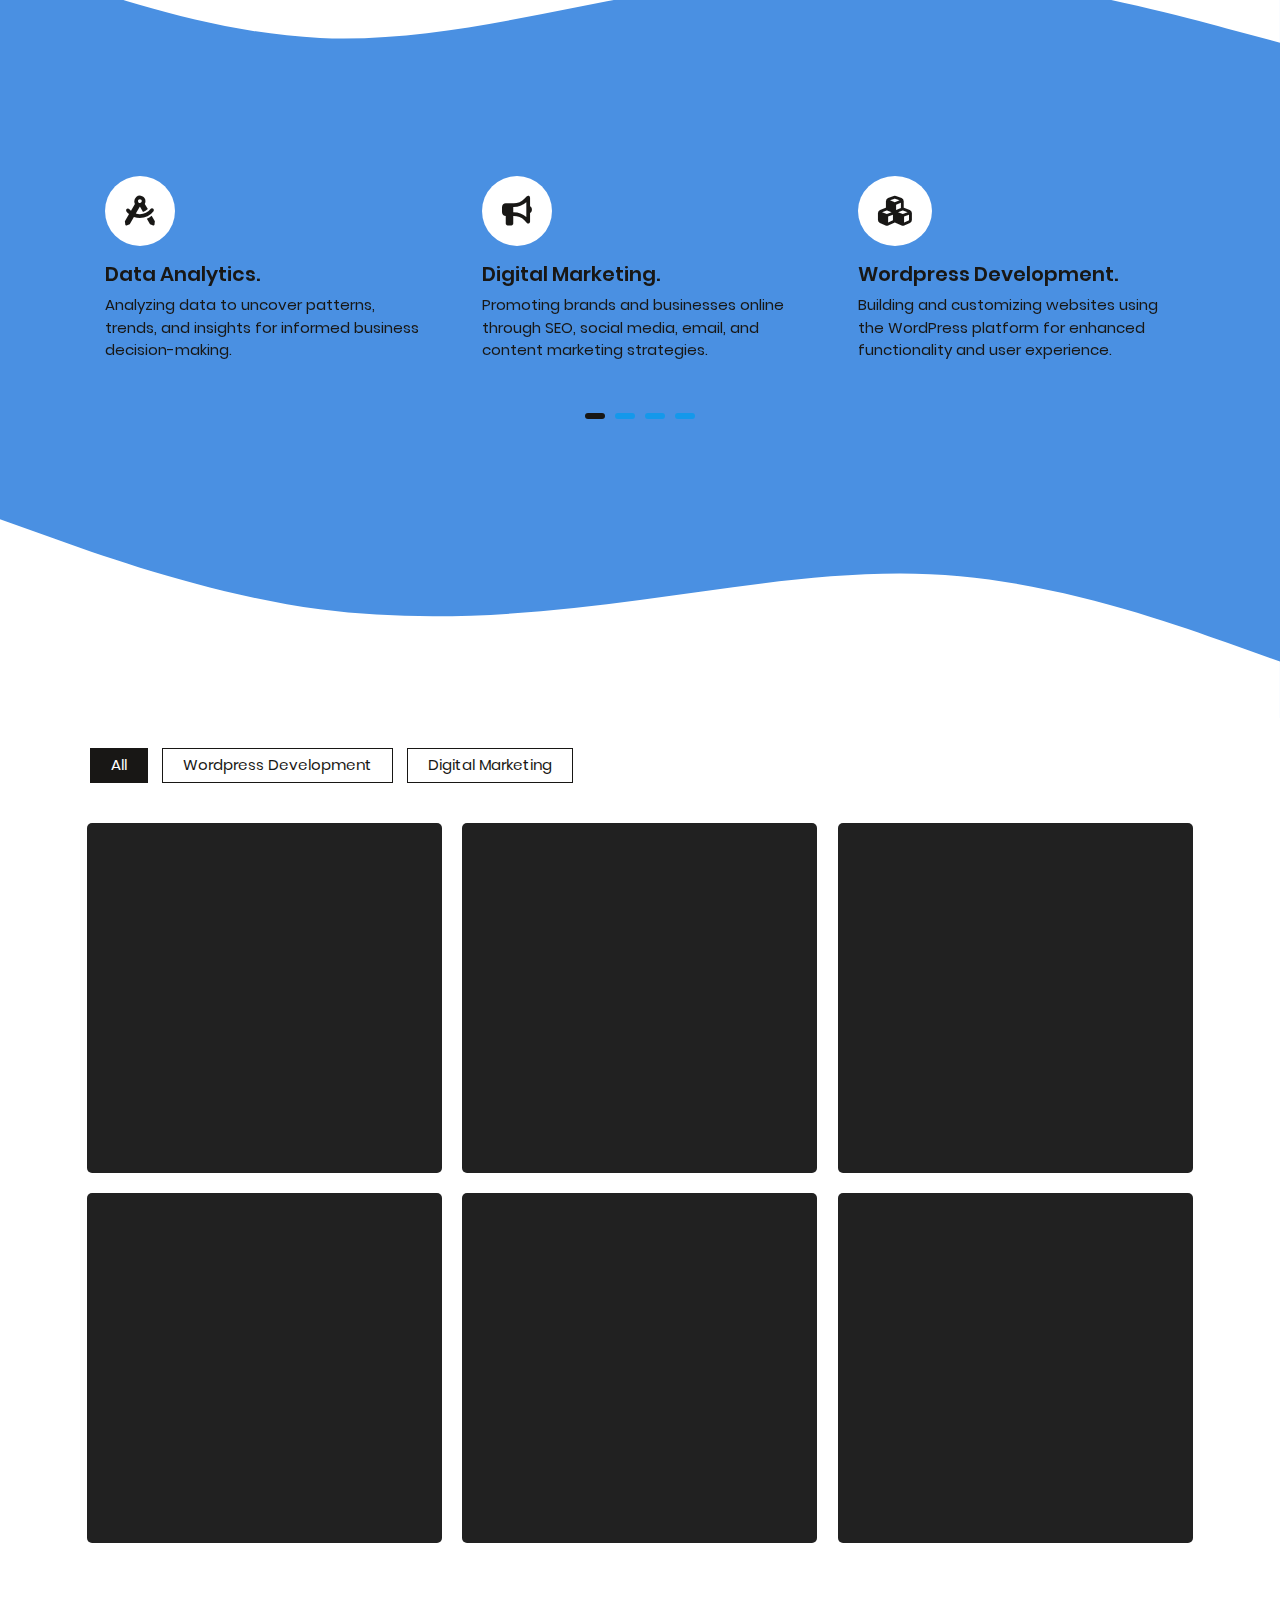
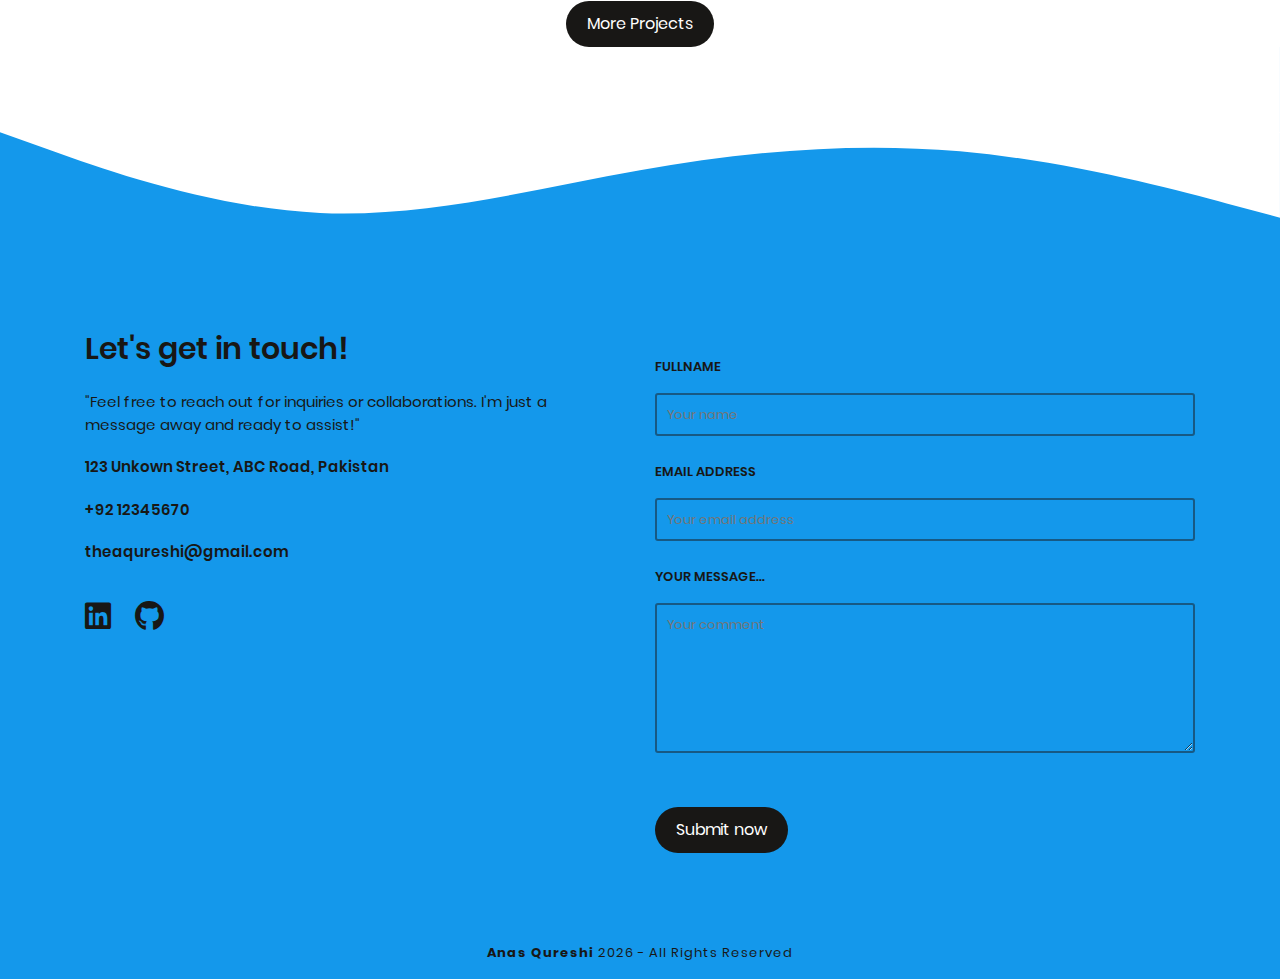
==== commit fa016d66: "Add files via upload" ====
--- a/index.html
+++ b/index.html
@@ -1,321 +1,434 @@
-<!DOCTYPE html>
-<html lang="en">
-<head>
-    <meta charset="UTF-8">
-    <meta name="viewport" content="width=device-width, initial-scale=1.0">
-    <title>Anas Qureshi - Resume</title>
-    <style>
-        :root {
-            --background-color: #f0f4f8;
-            --text-color: #1a365d;
-            --accent-color: #3498db;
-            --card-background: #ffffff;
-            --navbar-background: #4a90e2;
-        }
-
-        * {
-            margin: 0;
-            padding: 0;
-            box-sizing: border-box;
-        }
-
-        @keyframes fadeInUp {
-            from {
-                opacity: 0;
-                transform: translateY(20px);
-            }
-            to {
-                opacity: 1;
-                transform: translateY(0);
-            }
-        }
-
-        @keyframes slideInLeft {
-            from {
-                opacity: 0;
-                transform: translateX(-50px);
-            }
-            to {
-                opacity: 1;
-                transform: translateX(0);
-            }
-        }
-
-        body {
-            font-family: Arial, sans-serif;
-            background-color: var(--background-color);
-            color: var(--text-color);
-            line-height: 1.6;
-        }
-
-        .container {
-            width: 90%;
-            max-width: 1100px;
-            margin: 0 auto;
-            padding: 20px;
-        }
-
-        /* Navbar Styles */
-        .navbar {
-            position: fixed;
-            top: 0;
-            left: 0;
-            width: 100%;
-            background-color: var(--navbar-background);
-            z-index: 1000;
-            box-shadow: 0 2px 5px rgba(0,0,0,0.1);
-        }
-
-        .navbar-content {
-            display: none;
-            flex-direction: column;
-            background-color: var(--navbar-background);
-            position: absolute;
-            top: 100%;
-            left: 0;
-            width: 100%;
-            padding: 10px;
-        }
-
-        .navbar-content a {
-            color: white;
-            text-decoration: none;
-            padding: 10px;
-            display: block;
-            text-align: center;
-            transition: background-color 0.3s ease;
-        }
-
-        .navbar-content a:hover {
-            background-color: rgba(255,255,255,0.2);
-        }
-
-        .hamburger {
-            display: block;
-            cursor: pointer;
-            padding: 15px;
-        }
-
-        .bar {
-            width: 25px;
-            height: 3px;
-            background-color: white;
-            margin: 5px 0;
-            transition: 0.4s;
-        }
-
-        .navbar-content.active {
-            display: flex;
-        }
-
-        /* Content Sections */
-        .section {
-            background-color: var(--card-background);
-            margin-bottom: 20px;
-            padding: 20px;
-            border-radius: 8px;
-            box-shadow: 0 4px 6px rgba(0,0,0,0.1);
-            opacity: 0;
-            animation: fadeInUp 0.8s forwards;
-            animation-delay: 0.2s;
-        }
-
-        .job, .education-item {
-            opacity: 0;
-            animation: slideInLeft 0.8s forwards;
-            margin-bottom: 15px;
-            padding: 10px;
-            border-left: 4px solid var(--accent-color);
-            transition: all 0.3s ease;
-        }
-
-        .job:hover, .education-item:hover {
-            transform: translateX(10px);
-            box-shadow: 0 4px 6px rgba(0,0,0,0.1);
-        }
-
-        .section-title {
-            color: var(--accent-color);
-            margin-bottom: 15px;
-            border-bottom: 2px solid var(--accent-color);
-            padding-bottom: 10px;
-        }
-
-        h1 {
-            color: var(--accent-color);
-            text-align: center;
-            opacity: 0;
-            animation: fadeInUp 0.8s forwards;
-        }
-
-        .skills-list {
-            display: flex;
-            flex-wrap: wrap;
-            gap: 10px;
-        }
-
-        .skill-tag {
-            background-color: var(--accent-color);
-            color: white;
-            padding: 5px 10px;
-            border-radius: 20px;
-            font-size: 0.9em;
-            opacity: 0;
-            animation: fadeInUp 0.6s forwards;
-            animation-delay: calc(0.1s * var(--index));
-        }
-
-        /* Animation for jobs and education */
-        .job, .education-item {
-            animation-delay: calc(0.2s * var(--index));
-        }
-
-        /* Responsive Adjustments */
-        @media (min-width: 768px) {
-            .navbar-content {
-                display: flex;
-                flex-direction: row;
-                justify-content: center;
-                position: static;
-                background-color: transparent;
-            }
-
-            .navbar-content a {
-                margin: 0 15px;
-            }
-
-            .hamburger {
-                display: none;
-            }
-        }
-
-        /* Certification List Animation */
-        #certifications ul li {
-            opacity: 0;
-            animation: slideInLeft 0.8s forwards;
-            animation-delay: calc(0.1s * var(--index));
-        }
-    </style>
-</head>
-<body>
-    <nav class="navbar">
-        <div class="hamburger" onclick="toggleMenu()">
-            <div class="bar"></div>
-            <div class="bar"></div>
-            <div class="bar"></div>
-        </div>
-        <div class="navbar-content">
-            <a href="#summary">Summary</a>
-            <a href="#experience">Experience</a>
-            <a href="#education">Education</a>
-            <a href="#skills">Skills</a>
-            <a href="#certifications">Certifications</a>
-            <a href="#contact">Contact</a>
-        </div>
-    </nav>
-
-    <div class="container">
-        <header class="resume-header">
-            <h1>Anas Qureshi</h1>
-            <p style="text-align: center;">Studying BBIT | Google's Certified in Data Analytics | MS Excel, PowerBI, SQL, Python</p>
-        </header>
-
-        <section id="summary" class="section">
-            <h2 class="section-title">Summary</h2>
-            <p>I'm a 3rd-year Bachelor of Business and Information Technology (BBIT) student with a strong interest in technology, problem-solving, and data-driven decision-making. My journey has been diverse, including a role as Warehouse Incharge at K.K Enterprises, where I managed inventory, optimized operations, and developed problem-solving and organizational skills. I've also freelanced as a WordPress developer and graphic designer, delivering creative solutions to clients and enhancing my technical and design expertise. Currently, I'm building my skills in data analytics with tools like Python, Power BI, R, SQL, and Excel, striving to uncover meaningful insights as an aspiring data scientist.</p>
-        </section>
-
-        <section id="experience" class="section">
-            <h2 class="section-title">Experience</h2>
-            <div class="job" style="--index: 1;">
-                <h3>Freelance WordPress Developer</h3>
-                <p>May 2024 - Present (7 months)</p>
-                <p>Developing and Managing WordPress Websites for various freelance clients.</p>
-            </div>
-            <div class="job" style="--index: 2;">
-                <h3>Warehouse Incharge - K.K Enterprises</h3>
-                <p>May 2023 - April 2024 (1 year)</p>
-                <p>Managed inventory and optimized warehouse operations in Karāchi, Sindh, Pakistan.</p>
-            </div>
-            <div class="job" style="--index: 3;">
-                <h3>Graphic/Visual Identity Designer</h3>
-                <p>September 2020 - April 2023 (2 years 8 months)</p>
-                <p>Created impactful brand visuals, designed logos, typography, and visual elements ensuring brand consistency across digital and print platforms.</p>
-            </div>
-            <div class="job" style="--index: 4;">
-                <h3>Social Media Manager</h3>
-                <p>February 2018 - August 2020 (2 years 7 months)</p>
-                <p>Managed Facebook Pages and planned content for various local businesses, technology blogs, sports, and personal pages.</p>
-            </div>
-        </section>
-
-        <section id="education" class="section">
-            <h2 class="section-title">Education</h2>
-            <div class="education-item" style="--index: 1;">
-                <h3>Virtual University of Pakistan</h3>
-                <p>Bachelor of Business & Information Technology (BBIT)</p>
-                <p>March 2022 - February 2026</p>
-            </div>
-            <div class="education-item" style="--index: 2;">
-                <h3>Govt. National College of Science</h3>
-                <p>Higher Secondary Education, Computer Science</p>
-            </div>
-        </section>
-
-        <section id="skills" class="section">
-            <h2 class="section-title">Skills</h2>
-            <div class="skills-list">
-                <span class="skill-tag" style="--index: 1;">Microsoft Power BI</span>
-                <span class="skill-tag" style="--index: 2;">Data Analysis</span>
-                <span class="skill-tag" style="--index: 3;">R (Programming Language)</span>
-                <span class="skill-tag" style="--index: 4;">Python</span>
-                <span class="skill-tag" style="--index: 5;">SQL</span>
-                <span class="skill-tag" style="--index: 6;">WordPress</span>
-                <span class="skill-tag" style="--index: 7;">Graphic Design</span>
-            </div>
-        </section>
-
-        <section id="certifications" class="section">
-            <h2 class="section-title">Certifications</h2>
-            <ul>
-                <li style="--index: 1;">Google Data Analytics Specialization - Google</li>
-                <li style="--index: 2;">Data Analysis with Excel Power Tools - Datacamp</li>
-                <li style="--index: 3;">Excel Fundamentals - Datacamp</li>
-                <li style="--index: 4;">PowerBI Essentials Training - NASBA</li>
-                <li style="--index: 5;">Python Essentials 1 - CISCO</li>
-                <li style="--index: 6;">Power BI Essential Training </li>
-                <li style="--index: 7;">Graphic Design | Specialization - CalArts</li>
-                <li style="--index: 8;">Programming with R - Pluralsight</li>
-                <li style="--index: 9;">Advance Your Skills in Graphic Design - Linkedin Learning</li>
-                <li style="--index: 10;">Digital Marketing - Hubspot Academy</li>
-            </ul>
-        </section>
-
-        <section id="contact" class="section">
-            <h2 class="section-title">Contact</h2>
-            <p>Email: theaqureshi@gmail.com</p>
-            <p>LinkedIn: <a href="https://www.linkedin.com/in/anasqureshime" target="_blank" style="color: var(--accent-color);">linkedin.com/in/anasqureshime</a></p>
-        </section>
-    </div>
-
-    <script>
-        function toggleMenu() {
-            const navbarContent = document.querySelector('.navbar-content');
-            navbarContent.classList.toggle('active');
-        }
-
-        // Close menu when clicking outside
-        document.addEventListener('click', function(event) {
-            const navbar = document.querySelector('.navbar');
-            const navbarContent = document.querySelector('.navbar-content');
-            
-            if (!navbar.contains(event.target) && navbarContent.classList.contains('active')) {
-                navbarContent.classList.remove('active');
-            }
-        });
-
-        // Add top padding to body to account for fixed navbar
-        document.body.style.paddingTop = document.querySelector('.navbar').offsetHeight + 'px';
-    </script>
-</body>
-</html>
+<!DOCTYPE html>
+<html lang="zxx">
+
+<head>
+    <meta charset="UTF-8">
+    <meta http-equiv="X-UA-Compatible" content="IE=edge">
+    <meta name="viewport" content="width=device-width, initial-scale=1.0">
+    <!-- title -->
+    <title>Anas Qureshi</title>
+    <!-- favicon -->
+    <link rel="icon" type="image/png" sizes="32x32" href="./asset/page/favicon-32x32.png">
+    <link rel="icon" type="image/png" sizes="16x16" href="./asset/page/favicon-16x16.png">
+    <link rel="shortcut icon" href="./asset/page/favicon.ico">
+    
+    <!-- main style -->
+    <link href="css/main.css" rel="stylesheet">
+    <!-- responsive style -->
+    <link href="css/responsive.css" rel="stylesheet">
+</head>
+
+<body>
+    <!-- header -->
+    <header id="headermain">
+        <div class="container">
+            <div class="row headerwrap">
+                <div class="col-xs-12 col-md-12 col-lg-2">
+                    <!-- wrap logo -->
+                    <div class="headerwrap__logo">
+                        <img src="./asset/page/logo.png" alt="logo" class="img-fluid" />
+                         
+                    </div>
+                    <!-- end wrap logo -->
+                    <!-- navigation icon  -->
+                    <div class="navicon d-block d-lg-none">
+                        <div class="navicon__bar"></div>
+                    </div>
+                    <!-- end navigation icon  -->
+                </div>
+                <div class="col-lg-10 text-xl-left d-none d-lg-block justify-content-lg-left justify-content-xl-left">
+                    <!-- navigation desktop -->
+                    <nav class="navpage text-left">
+                        <ul class="navpage__wrap">
+                            <li class="navpage__list"><a href="#sectionhero" class="activelink">Intro.</a></li>
+                            <li class="navpage__list"><a href="#aboutsection">About Me.</a></li>
+                            <li class="navpage__list"><a href="#servicesection">Service.</a></li>
+                            <li class="navpage__list"><a href="#portfoliosection">Portfolio.</a></li>
+                            <li class="navpage__list"><a href="#contactsection">Contact.</a></li>
+                        </ul>
+                    </nav>
+                    <!-- end navigation desktop -->
+                </div>
+            </div>
+        </div>
+    </header>
+    <!-- end header -->
+    <!-- mobile nav -->
+    <div class="overlay">
+        <div class="overlay__navigation">
+            <ul class="overlay__listnav">
+                <li class="navpage__list"><a href="#herosection">Intro.</a></li>
+                <li><a href="#aboutsection">About Me.</a></li>
+                <li><a href="#servicesection">Services.</a></li>
+                <li><a href="#portfoliosection">Portfolio.</a></li>
+                <li><a href="#contactsection">Contact.</a></li>
+            </ul>
+        </div>
+    </div>
+    <!-- end mobile nav -->
+    <!-- PRELOADER -->
+    <div class="preloader">
+        <div class="preloader__img">
+            <img src="./asset/page/logo.png" alt="logopage" class="img-fluid" />
+             
+        </div>
+    </div>
+    <!-- main wrap -->
+    <main id="mainwrap">
+        <!-- section hero -->
+        <div id="sectionhero" class="sectionblock">
+            <div class="container">
+                <div class="row">
+                    <div class="col-lg-6 pr-0 mr-0 pl-lg-0 pr-lg-5 mr-lg-0 mt-3 mt-lg-0 align-items-center justify-content-center align-items-lg-left justify-content-lg-left text-center text-lg-left d-flex order-1 order-lg-0 ">
+                        <div class="infohero ">
+                            <p class="infohero__p">Hello, i'm</p>
+                            <h1 class="infohero__title">Anas
+                                <span>Qureshi</span>
+                            </h1>
+                            <span id="typed-text"></span>
+                            <span class="cursor blink">&nbsp;</span>
+                        </div>
+                    </div>
+                    <div class="col-lg-6 text-center order-0 order-lg-1 mb-5 mb-lg-0">
+                        <div class="heroimg">
+                            <img src="./asset/hero/1.jpeg" alt="photo" class="img-fluid heroimg__poto" />
+                        </div>
+                    </div>
+                </div>
+            </div>
+            <svg xmlns="http://www.w3.org/2000/svg" viewBox="0 0 1440 320">
+                <path fill="#ffffff" fill-opacity="1" d="M0,128L60,149.3C120,171,240,213,360,192C480,171,600,85,720,85.3C840,85,960,171,1080,197.3C1200,224,1320,192,1380,176L1440,160L1440,320L1380,320C1320,320,1200,320,1080,320C960,320,840,320,720,320C600,320,480,320,360,320C240,320,120,320,60,320L0,320Z"></path>
+              </svg>
+        </div>
+        <!-- end section hero -->
+        <!-- about section -->
+        <div id="aboutsection" class="sectionblock">
+            <div class="container">
+                <div class="row">
+                    <div class="col-lg-4 text-center text-lg-left">
+                        <div class="abouthero">
+                            <h3>Anas Qureshi</h3>
+                        </div>
+                    </div>
+                    <div class="col-lg-8 pl-lg-5 text-center text-lg-left">
+                        <div class="infoabout">
+                            <p class="infoabout__title">
+                                I'm a BBIT student blending business acumen with technical skills. From managing warehouse operations to freelancing in web development and design, I've built a versatile skill set. Now, I'm diving deep into data analytics, mastering tools like Python and Power BI, with my sights set on becoming a data scientist who turns information into impactful insights.
+                            </p>
+                            <div class="row  text-center text-lg-left">
+                                <div class="col-lg-6">
+                                    <ul class="infoabout__list">
+                                        <li>
+                                            <div class="infoabout__wrap">
+                                                <span class="mt-4 mb-2 d-block infoabout__title">FULL NAME</span>
+                                                <p>
+                                                    Anas Qureshi
+                                                </p>
+                                            </div>
+                                        </li>
+                                        <li>
+                                            <div class="infoabout__wrap">
+                                                <span class="mt-4 mb-2 d-block infoabout__title">EMAIL ADDRESS</span>
+                                                <p>
+                                                    theaqureshi@gmail.com
+                                                </p>
+                                            </div>
+                                        </li>
+                                        <li>
+                                            <div class="infoabout__wrap">
+                                                <span class="mt-4 mb-2 d-block infoabout__title">PHONE NUMBER</span>
+                                                <p>
+                                                    +92 12345670
+                                                </p>
+                                            </div>
+                                        </li>
+                                    </ul>
+                                </div>
+                                <div class="col-lg-6">
+                                    <ul class="infoabout__list">
+                                        <li>
+                                            <div class="infoabout__wrap">
+                                                <span class="mt-4 mb-2 d-block infoabout__title">Education</span>
+                                                <p>
+                                                    BBIT <small>(Final Year)</small>
+                                                </p>
+                                            </div>
+                                        </li>
+                                        <li>
+                                            <div class="infoabout__wrap">
+                                                <span class="mt-4 mb-2 d-block infoabout__title">Skills</span>
+                                                <p>
+                                                    Data Analytics, Digital Marketing, Wordpress Development
+                                                </p>
+                                            </div>
+                                        </li>
+                                        <li>
+                                            <div class="infoabout__wrap">
+                                                <span class="mt-4 mb-2 d-block infoabout__title">Software Skills</span>
+                                                <p>
+                                                    Excel, Python, R, PowerBI, Adobe Illustrator, Adobe Photoshop
+                                                </p>
+                                            </div>
+                                        </li>
+                                    </ul>
+                                </div>
+                                <a href="#" class="btn linkbtn aboutlink mt-4">
+                                    Download Cv
+                                </a>
+                            </div>
+                        </div>
+                    </div>
+                    <div class="col-lg-12 mt-5 mb-4 pt-5">
+                        <div class="row">
+                            <div class="col-lg-3">
+                                <div class="counterwrap">
+                                    <p class="counterwrap__counternum"><span class="counterwrap__counter" data-Speed="5000">20</span><span class="icon">+</span></p>
+                                    <p>Happy Clients
+                                    </p>
+                                </div>
+                            </div>
+                            <div class="col-lg-3">
+                                <div class="counterwrap">
+                                    <p class="counterwrap__counternum"><span class="counterwrap__counter" data-Speed="5000">30</span><span class="icon">+</span></p>
+                                    <p>Projects Completed
+                                    </p>
+                                </div>
+                            </div>
+                            <div class="col-lg-3">
+                                <div class="counterwrap">
+                                    <p class="counterwrap__counternum"><span class="counterwrap__counter" data-Speed="5000">20</span><span class="icon">+</span></p>
+                                    <p>Certifications
+                                    </p>
+                                </div>
+                            </div>
+                            <div class="col-lg-3">
+                                <div class="counterwrap">
+                                    <p class="counterwrap__counternum"><span class="counterwrap__counter" data-Speed="5000">5</span><span class="icon">+</span></p>
+                                    <p>Awards & Recognitions
+                                    </p>
+                                </div>
+                            </div>
+                        </div>
+                    </div>
+                </div>
+            </div>
+
+        </div>
+        <!-- end about -->
+        <!-- service section -->
+        <div id="servicesection" class="sectionblock">
+            <svg xmlns="http://www.w3.org/2000/svg" viewBox="0 0 1440 320">
+                <path fill="#ffffff" fill-opacity="1" d="M0,96L60,117.3C120,139,240,181,360,186.7C480,192,600,160,720,138.7C840,117,960,107,1080,117.3C1200,128,1320,160,1380,176L1440,192L1440,0L1380,0C1320,0,1200,0,1080,0C960,0,840,0,720,0C600,0,480,0,360,0C240,0,120,0,60,0L0,0Z"></path>
+              </svg>
+            <div class="container">
+                <div class="row">
+                    <div class="col-lg-12">
+                        <div id="sliderservice" class="sliderservice__contentinner keen-slider">
+                            <div class="wrapservice keen-slider__slide text-center text-lg-left">
+                                <i class="fa-solid fa-compass-drafting"></i>
+                                <h3 class="mt-3 wrapservice__title"> Data Analytics.</h3>
+                                <p>Analyzing data to uncover patterns, trends, and insights for informed business decision-making.</p>
+                            </div>
+                            <div class="wrapservice keen-slider__slide text-center text-lg-left">
+                                <i class="fa-solid fa-bullhorn"></i>
+                                <h3 class="mt-3 wrapservice__title">Digital Marketing.</h3>
+                                <p>Promoting brands and businesses online through SEO, social media, email, and content marketing strategies.</p>
+                            </div>
+                            <div class="wrapservice keen-slider__slide text-center text-lg-left">
+                                <i class="fa-solid fa-cubes"></i>
+                                <h3 class="mt-3 wrapservice__title"> Wordpress Development.</h3>
+                                <p>Building and customizing websites using the WordPress platform for enhanced functionality and user experience.</p>
+                            </div>
+                            <div class="wrapservice keen-slider__slide text-center text-lg-left">
+                                <i class="fa-solid fa-cubes"></i>
+                                <h3 class="mt-3 wrapservice__title"> Web Designing.</h3>
+                                <p>Crafting visually appealing and user-friendly website layouts with a focus on aesthetics and usability.</p>
+                            </div>
+                        </div>
+
+                    </div>
+                </div>
+            </div>
+            <svg xmlns="http://www.w3.org/2000/svg" viewBox="0 0 1440 320"><path fill="#ffffff" fill-opacity="1" d="M0,96L60,117.3C120,139,240,181,360,197.3C480,213,600,203,720,186.7C840,171,960,149,1080,160C1200,171,1320,213,1380,234.7L1440,256L1440,320L1380,320C1320,320,1200,320,1080,320C960,320,840,320,720,320C600,320,480,320,360,320C240,320,120,320,60,320L0,320Z"></path></svg>
+        </div>
+        <!-- end service section -->
+        <!-- portfolio section -->
+        <div id="portfoliosection" class="sectionblock">
+            <div class="container">
+                <div class="row">
+                    <div class="col-lg-12 text-center">
+                        <!-- filter portfolio -->
+                        <div class="warpfilter text-left">
+                            <ul id="filterwrap" class="warpfilter__filter justify-content-left text-center text-lg-left">
+                                <li data-group="all" class="active">All</li>
+                                <li data-group="web">Wordpress Development</li>
+                                <li data-group="branding">Digital Marketing</li>
+                            </ul>
+                        </div>
+                        <!-- end filter portfolio -->
+                        <div id="porfoliowarp" class="grid-gutter-md grid-col-3">
+                            <!--  PORFOLIO ITEM -->
+                            <div class="porfoliowarp__item" data-groups='["branding"]'>
+                                <a class="porfoliowarp__portolink glightbox" data-glightbox="type: image" href="./asset/portfolio/1.jpg">
+                                    <i class="fa-solid fa-circle-plus"></i>
+                                    <div class="porfoliowarp__content" style="background: url(./asset/portfolio/1.jpg) no-repeat center;  background-position: center;
+                        background-size: cover;"></div>
+                                </a>
+                            </div>
+                            <!-- END PORTFOLIO ITEM -->
+                            <!--  PORFOLIO ITEM -->
+                            <div class="porfoliowarp__item" data-groups='["branding"]'>
+                                <a class="porfoliowarp__portolink glightbox" data-glightbox="type: image" href="./asset/portfolio/2.jpg">
+                                    <i class="fa-solid fa-circle-plus"></i>
+                                    <div class="porfoliowarp__content" style="background: url(./asset/portfolio/2.jpg) no-repeat center;  background-position: center;
+                        background-size: cover;"></div>
+                                </a>
+                            </div>
+                            <!-- END PORTFOLIO ITEM -->
+                            <!--  PORFOLIO ITEM -->
+                            <div class="porfoliowarp__item" data-groups='["web"]'>
+                                <a class="porfoliowarp__portolink glightboxvideo" data-glightbox="type: video" href="https://www.youtube.com/watch?v=mqy98hcMV9w">
+                                    <i class="fa-solid fa-circle-plus"></i>
+                                    <div class="porfoliowarp__content" style="background: url(./asset/portfolio/3.jpg) no-repeat center;  background-position: center;
+                        background-size: cover;"></div>
+                                </a>
+                            </div>
+                            <!-- END PORTFOLIO ITEM -->
+                            <!--  PORFOLIO ITEM -->
+                            <div class="porfoliowarp__item" data-groups='["web"]'>
+                                <a class="porfoliowarp__portolink glightbox" data-glightbox="type: image" href="./asset/portfolio/4.jpg">
+                                    <i class="fa-solid fa-circle-plus"></i>
+                                    <div class="porfoliowarp__content" style="background: url(./asset/portfolio/4.jpg) no-repeat center;  background-position: center;
+                        background-size: cover;"></div>
+                                </a>
+                            </div>
+                            <!-- END PORTFOLIO ITEM -->
+                            <!--  PORFOLIO ITEM -->
+                            <div class="porfoliowarp__item" data-groups='["web"]'>
+                                <a class="porfoliowarp__portolink glightbox" data-glightbox="type: image" href="./asset/portfolio/5.jpg">
+                                    <i class="fa-solid fa-circle-plus"></i>
+                                    <div class="porfoliowarp__content" style="background: url(./asset/portfolio/5.jpg) no-repeat center;  background-position: center;
+                        background-size: cover;"></div>
+                                </a>
+                            </div>
+                            <!-- END PORTFOLIO ITEM -->
+                            <!--  PORFOLIO ITEM -->
+                            <div class="porfoliowarp__item" data-groups='["branding"]'>
+                                <a class="porfoliowarp__portolink  glightbox" data-glightbox="type: image" href="./asset/portfolio/6.jpg">
+                                    <i class="fa-solid fa-circle-plus"></i>
+                                    <div class="porfoliowarp__content" style="background: url(./asset/portfolio/6.jpg) no-repeat center;  background-position: center;
+                        background-size: cover;"></div>
+                                </a>
+                            </div>
+                            <!-- END PORTFOLIO ITEM -->
+                        </div>
+                        <a href="#" class="btn linkbtn mt-5">
+                            More Projects
+                        </a>
+                    </div>
+                </div>
+            </div>
+        </div>
+        <!-- end portfolio section -->
+        <!-- contact section -->
+        <div id="contactsection" class="sectionblock">
+            <svg xmlns="http://www.w3.org/2000/svg" viewBox="0 0 1440 320">
+                <path fill="#ffffff" fill-opacity="1" d="M0,96L60,117.3C120,139,240,181,360,186.7C480,192,600,160,720,138.7C840,117,960,107,1080,117.3C1200,128,1320,160,1380,176L1440,192L1440,0L1380,0C1320,0,1200,0,1080,0C960,0,840,0,720,0C600,0,480,0,360,0C240,0,120,0,60,0L0,0Z"></path>
+              </svg>
+            <div class="container">
+                <div class="row">
+                    <div class="col-lg-6 pr-lg-5">
+                        <div class="contactdetail">
+                            <h3 class="contactdetail__title mb-4">
+                                Let's get in touch!
+                            </h3>
+                            <p>"Feel free to reach out for inquiries or collaborations. I'm just a message away and ready to assist!"</p>
+                            <ul class="contactdetail__list">
+                                <li>
+                                    <span class="contactdetail__span">
+                                        123 Unkown Street, ABC Road, Pakistan
+                                     </span>
+                                </li>
+                                <li>
+                                    <span class="contactdetail__span">
+                                        +92 12345670
+                                    </span>
+                                </li>
+                                <li>
+                                    <span class="contactdetail__span">
+                                        theaqureshi@gmail.com
+                                    </span>
+                                </li>
+                            </ul>
+                            <ul class="contactdetail__sosmed">
+                                <!-- <li>
+                                    <a href="#">
+                                        <i class="fa-brands fa-facebook"></i>
+                                    </a>
+                                </li> -->
+                                <li>
+                                    <a href="https://www.linkedin.com/in/anasqureshime/">
+                                        <i class="fa-brands fa-linkedin"></i>
+                                    </a>
+                                </li>
+                                <li>
+                                    <a href="https://www.linkedin.com/in/anasqureshime/">
+                                        <i class="fa-brands fa-github"></i>
+                                    </a>
+                                </li>
+                            </ul>
+                        </div>
+                    </div>
+                    <div class="col-lg-6">
+                        <div class="contactform">
+                            <!-- form contact -->
+                            <form action="#" id="formcontact" class="contactform">
+                                <!-- input contact wrap -->
+                                <div class="contactform__form-group row">
+                                    <div class="col-lg-12 pt-4">
+                                        <label for="yourname" class="pb-2 ">FULLNAME</label>
+                                        <input type="text" id="yourname" class="contactform__inputtext input-control " placeholder="Your name" name="name" data-name="name" />
+                                    </div>
+                                    <!-- input contact wrap -->
+                                    <div class="col-lg-12 pt-4">
+                                        <label for="yourmail" class="pb-2 ">EMAIL ADDRESS</label>
+                                        <input type="email" id="yourmail" class="contactform__inputtext input-control " placeholder="Your email address" name="email" data-name="email" />
+                                    </div>
+                                    <!-- input contact wrap -->
+                                    <div class="col-lg-12 pt-4">
+                                        <label for="comment" class="pb-2">YOUR MESSAGE...</label>
+                                        <textarea class="contactform__comentarea input-control" id="comment" placeholder="Your comment" name="comment" data-name="comment"></textarea>
+                                        <button id="submitbutton" class="btn mt-5  contactform__submitbuton linkbtn mt-5 mb-3" type="submit">Submit now</button>
+                                    </div>
+                                </div>
+                            </form>
+                        </div>
+                    </div>
+                </div>
+            </div>
+        </div>
+        <!-- end contact section -->
+    </main>
+    <!-- end main wrap -->
+    <!-- footer section -->
+    <footer id="footerwrap" class="pt-4">
+        <div class="container">
+            <div class="row">
+                <div class="col-lg-12 text-center footwrap">
+                    <p><b>Anas Qureshi</b> <span class="years"> </span> - All Rights Reserved</p>
+                </div>
+            </div>
+        </div>
+    </footer>
+    <!-- end footer section-->
+    <!-- keen slider -->
+    <script src="./javascript/vendor/keen-slider.js"></script>
+    <!-- glightbox -->
+    <script src="./javascript/vendor/glightbox.js"></script>
+    <!-- shufle -->
+    <script src="./javascript/vendor/shufle.js"></script>
+    <!-- script -->
+    <script src="./javascript/main.js"></script>
+</body>
+
+</html>--- a/css/main.css
+++ b/css/main.css
@@ -0,0 +1,587 @@
+    /*
+* ----------------------------------------------------------------------------------------
+
+* ----------------------------------------------------------------------------------------
+  TABLE OF CONTENT
+* ----------------------------------------------------------------------------------------
+* 01.BASE CSS. 
+    - loadder 
+* 02.HEADER SECTION.
+    - navigation 
+* 03.HERO SECTION. 
+* 04.ABOUT SECTION.
+* 05.SERVICES SECTION.
+* 06.PORTFOLIO SECTION.
+* 07.CONTACT SECTION.
+* 08.FOOTER SECTION. 
+* ----------------------------------------------------------------------------------------
+*/
+    
+    @import url(./vendor/bootstrap/bootstrap.css);
+    @import url(./vendor/fontawesome/all.min.css);
+    @import url(./vendor/keen-slider.css);
+    @import url(./vendor/glightbox.css);
+    @font-face {
+        font-family: "Poppins";
+        font-style: normal;
+        font-weight: 700;
+        src: url("../font/Poppins-Bold.woff2") format("woff2");
+        font-display: swap;
+    }
+    
+    @font-face {
+        font-family: "Poppins";
+        font-style: normal;
+        font-weight: 600;
+        src: url("../font/Poppins-SemiBold.woff2") format("woff2");
+        font-display: swap;
+    }
+    
+    @font-face {
+        font-family: "Poppins";
+        font-style: normal;
+        font-weight: 400;
+        src: url("../font/Poppins-Regular.woff2") format("woff2");
+        font-display: swap;
+    }
+    /*
+* ----------------------------------------------------------------------------------------
+* 01.BASE CSS. 
+* ----------------------------------------------------------------------------------------
+*/
+    
+    * {
+        -webkit-font-smoothing: antialiased;
+    }
+    
+    body {
+        font-family: 'Poppins';
+        font-size: 15px;
+        font-weight: 400;
+        background: #1498eb ;
+        color: #181715;
+        text-rendering: optimizeLegibility;
+    }
+    
+     ::selection {
+        background: #1498eb ;
+        color: #ffffff;
+    }
+    
+    a:hover {
+        text-decoration: none;
+    }
+    
+    .fixid {
+        background: #1498eb;
+        box-shadow: 0 0 10px 5px rgba(12, 81, 184, 0.3);
+    }
+    
+    label {
+        font-size: 13px;
+        font-weight: 600;
+        text-transform: uppercase;
+    }
+    
+    input,
+    textarea {
+        padding: 10px;
+        font-size: 13px;
+        width: 100%;
+        color: #181715;
+        background: transparent;
+        border: 2px solid rgba(25, 26, 30, .5);
+        border-radius: 3px;
+    }
+    
+    textarea {
+        height: 150px;
+    }
+    
+    .goverlay {
+        background: #0b7ce6;
+    }
+    
+    .linkbtn {
+        background: #181715;
+        color: #ffffff;
+        padding: 10px 20px;
+        border-radius: 50px;
+    }
+    
+    .linkbtn:hover {
+        color: #ffffff;
+    }
+    
+    .navigation-wrapper {
+        position: relative;
+    }
+    
+    .dots {
+        display: flex;
+        padding: 5px 0;
+        justify-content: center;
+    }
+    
+    .dot {
+        border: none;
+        width: 20px;
+        height: 2px;
+        background: #1498eb;
+        border-radius: 3px;
+        margin: 10px 5px;
+        padding: 3px;
+        cursor: pointer;
+    }
+    
+    .dot:focus {
+        outline: none;
+    }
+    
+    .dot--active {
+        background: #181715;
+    }
+    /*
+* ----------------------------------------------------------------------------------------
+* 01.BASE CSS. 
+- preloader
+* ----------------------------------------------------------------------------------------
+*/
+    
+    .preloader {
+        position: fixed;
+        width: 100%;
+        height: 100%;
+        z-index: 999999999 !important;
+        background-color: #1498eb;
+        top: 0;
+        left: 0;
+        right: 0;
+        bottom: 0;
+    }
+    
+    .preloader .preloader__img {
+        display: inline-block;
+        position: absolute;
+        width: 150px;
+        top: 50%;
+        left: 50%;
+        transform: translate(-50%, -50%);
+    }
+    /*
+* ----------------------------------------------------------------------------------------
+* 02.HEADER SECTION. 
+* ----------------------------------------------------------------------------------------
+*/
+    
+    #headermain {
+        padding: 10px 0 10px;
+        position: fixed;
+        width: 100%;
+        z-index: 3;
+    }
+    /*
+* ----------------------------------------------------------------------------------------
+* 02.HEADER SECTION. 
+- navigation
+* ----------------------------------------------------------------------------------------
+*/
+    
+    .navpage__wrap {
+        padding: 10px 0 0;
+        margin: 0;
+    }
+    
+    .navpage__wrap li {
+        list-style: none;
+        display: inline-block;
+        margin: 0 3px;
+    }
+    
+    .navpage__wrap li a {
+        font-size: 15px;
+        font-weight: 500;
+        position: relative;
+        color: #181715;
+        z-index: 1;
+        padding: 5px 15px;
+        border-radius: 50px;
+    }
+    
+    .navpage__wrap li a:hover {
+        text-decoration: none;
+        color: #ffffff;
+        background: #181715;
+    }
+    
+    .navpage__wrap li a.activelink {
+        color: #ffffff;
+        background: #181715;
+    }
+    
+    .navicon {
+        position: absolute;
+        right: 10px;
+        top: 10px;
+        width: 50px;
+        height: 50px;
+        cursor: pointer;
+        z-index: 22;
+        border-radius: 25px;
+    }
+    
+    .navicon__bar {
+        width: 18px;
+        height: 1px;
+        position: absolute;
+        top: 25%;
+        left: 50%;
+        transform: translate(-50%, -50%);
+        background: rgba(0, 0, 0, 0);
+        transition: all .3s;
+    }
+    
+    .navicon__bar:before,
+    .navicon__bar:after {
+        content: '';
+        position: absolute;
+        width: 25px;
+        height: 2px;
+        background: #181715;
+    }
+    
+    .navicon:hover .navicon__bar:before,
+    .navicon:hover .navicon__bar:after {
+        background: #181715;
+    }
+    
+    .navicon__bar:before {
+        transform: rotate(0deg) translate(0px, -4px);
+    }
+    
+    .navicon__bar:after {
+        transform: rotate(0deg) translate(0px, 4px);
+    }
+    
+    .navicon.active .navicon__bar:before {
+        transform: rotate(-45deg) translate(0px, 0px);
+    }
+    
+    .navicon.active .navicon__bar:after {
+        transform: rotate(45deg) translate(0px, 0px);
+    }
+    
+    .navicon.active:hover .navicon__bar .navicon__bar:before {
+        transform: rotate(0deg) translate(0px, 0px);
+    }
+    
+    .navicon.active:hover .navicon__bar .navicon__bar:after {
+        transform: rotate(0deg) translate(0px, 0px);
+    }
+    
+    .overlay {
+        position: fixed;
+        width: 100%;
+        height: auto;
+        z-index: 2;
+        top: -100%;
+        display: none;
+        background: #1498eb;
+        padding: 80px 0 30px 0;
+        border-bottom: 1px solid #0b6399;
+    }
+    
+    .overlay__listnav {
+        padding: 0 0 0 20px;
+    }
+    
+    .overlay__listnav li {
+        list-style: none;
+        margin: 10px 0;
+    }
+    
+    .overlay__listnav li a {
+        font-size: 18px;
+        font-weight: 500;
+        position: relative;
+        color: #181715;
+        padding: 5px 10px;
+        border-radius: 50px;
+    }
+    
+    .overlay__listnav li a:hover {
+        color: #ffffff;
+        text-decoration: none;
+        background: #181715;
+    }
+    
+    .openmenu .overlay {
+        display: block;
+        top: -1px;
+    }
+    /*
+* ----------------------------------------------------------------------------------------
+* 03.HERO SECTION. 
+* ----------------------------------------------------------------------------------------
+*/
+    
+    #sectionhero {
+        padding: 100px 0 0;
+    }
+    
+    .infohero__p {
+        font-size: 20px;
+        letter-spacing: 1px;
+        padding: 5px 20px;
+        color: #ffffff;
+        display: inline-block;
+        background: #181715;
+    }
+    
+    .infohero__title {
+        font-size: 80px;
+        font-weight: 600;
+        text-shadow: 5px 5px #0f75b5;
+    }
+    
+    .infohero__title span {
+        display: block;
+    }
+    
+    .heroimg {
+        height: 350px;
+        width: 350px;
+        margin: 0 auto;
+    }
+    
+    .heroimg .heroimg__poto {
+        border-radius: 100%;
+        height: 350px;
+        width: 350px;
+        object-fit: cover;
+        box-shadow: 20px 20px 1px 1px #096ead;
+        border: 7px solid;
+    }
+    
+    #typed-text {
+        letter-spacing: 3px;
+        font-size: 20px;
+        font-weight: 600;
+        text-transform: uppercase;
+    }
+    
+    .herolink {
+        display: inline-block;
+    }
+    /*
+* ----------------------------------------------------------------------------------------
+* 04.ABOUT SECTION. 
+* ----------------------------------------------------------------------------------------
+*/
+    
+    #aboutsection {
+        height: auto;
+        background: #ffffff;
+        padding: 50px 0 0;
+    }
+    
+    .abouthero h3 {
+        font-size: 50px;
+        font-weight: 600;
+    }
+    
+    .infoabout__list {
+        padding: 0;
+    }
+    
+    .infoabout__list li {
+        list-style: none;
+    }
+    
+    .infoabout__wrap .infoabout__title {
+        color: #181715;
+        letter-spacing: 1px;
+        font-weight: 700;
+    }
+    /*
+* ----------------------------------------------------------------------------------------
+* 05.SERVICE SECTION. 
+* ----------------------------------------------------------------------------------------
+*/
+    
+    #servicesection {
+        background: #4A90E2;
+        height: auto;
+        padding: 0 0 0;
+    }
+    
+    .counterwrap {
+        text-align: center;
+    }
+    
+    .counterwrap__counternum {
+        font-size: 30px;
+        font-weight: 700;
+    }
+    
+    .wrapservice {
+        padding: 20px;
+    }
+    
+    .wrapservice i {
+        font-size: 30px;
+        background: #ffffff;
+        padding: 20px 20px;
+        border-radius: 100%;
+    }
+    
+    .wrapservice__title {
+        font-size: 20px;
+        font-weight: 600;
+    }
+    /*
+* ----------------------------------------------------------------------------------------
+* 06.PORTFOLIO SECTION. 
+* ----------------------------------------------------------------------------------------
+*/
+    
+    #portfoliosection {
+        background: #ffffff;
+        height: auto;
+    }
+    
+    #porfoliowarp {
+        padding-top: 50px;
+        position: relative;
+        padding-left: 0;
+        padding-right: 0;
+        z-index: 1;
+    }
+    
+    .grid-gutter-md {
+        margin-left: -8px;
+        margin-right: -8px;
+    }
+    
+    .porfoliowarp__item {
+        cursor: pointer;
+        margin: 0;
+        position: relative;
+        float: right;
+        padding: 10px;
+        width: 33.3333%;
+        border-radius: 5px;
+        overflow: hidden;
+    }
+    
+    .porfoliowarp__content {
+        border-radius: 5px;
+        height: 350px;
+        width: 100%;
+        -webkit-transition: all .3s ease;
+        -moz-transition: all .3s ease;
+        -ms-transition: all .3s ease;
+        -o-transition: all .3s ease;
+        transition: all .3s ease;
+    }
+    
+    .porfoliowarp__item:hover .porfoliowarp__content {
+        background-color: #1498eb;
+        opacity: .5;
+    }
+    
+    .porfoliowarp__portolink i {
+        position: absolute;
+        z-index: 1;
+        color: #181715;
+        opacity: 0;
+        font-size: 50px;
+        position: absolute;
+        top: 50%;
+        left: 50%;
+        -ms-transform: translate(-50%, -50%);
+        transform: translate(-50%, -50%);
+        transition: all .3s;
+    }
+    
+    .porfoliowarp__item:hover i {
+        opacity: 1;
+    }
+    
+    #filterwrap {
+        padding: 0;
+        margin: 30px 0;
+    }
+    
+    #filterwrap li {
+        display: inline-block;
+        list-style: none;
+        margin: 0 5px;
+        padding: 5px 20px;
+        cursor: pointer;
+        border: 1px solid #181715;
+    }
+    
+    #filterwrap li.active {
+        background: #181715;
+        color: #ffffff;
+    }
+    /*
+* ----------------------------------------------------------------------------------------
+* 07.CONTACT SECTION. 
+* ----------------------------------------------------------------------------------------
+*/
+    
+    #contactsection {
+        height: auto;
+        background: #1498eb;
+        padding: 0 0 50px;
+    }
+    
+    .contactdetail__title {
+        font-size: 30px;
+        font-weight: 600;
+    }
+    
+    .contactdetail__list {
+        padding: 0;
+    }
+    
+    .contactdetail__list li {
+        list-style: none;
+        position: relative;
+        margin: 20px 0;
+    }
+    
+    .contactdetail__span {
+        font-weight: 600;
+    }
+    
+    .contactdetail__sosmed {
+        padding: 0;
+    }
+    
+    .contactdetail__sosmed li:first-child {
+        margin: 10px 10px 0 0;
+    }
+    
+    .contactdetail__sosmed li {
+        list-style: none;
+        margin: 10px 10px 10px;
+        display: inline-block;
+    }
+    
+    .contactdetail__sosmed li a {
+        color: #181715;
+        font-size: 30px;
+    }
+    /*
+* ----------------------------------------------------------------------------------------
+* 08.FOOTER SECTION. 
+* ----------------------------------------------------------------------------------------
+*/
+    
+    .footwrap p {
+        font-size: 13px;
+        letter-spacing: 1px;
+    }--- a/css/responsive.css
+++ b/css/responsive.css
@@ -0,0 +1,90 @@
+/*
+* ----------------------------------------------------------------------------------------
+Author        : Rama Hardian Sidik
+Template Name : Freeman - Multipurpose Personal One Page Html Template
+Version       : 1.0
+Filename      : responsive.css
+* ----------------------------------------------------------------------------------------
+*/
+
+@media only screen and (min-device-width: 1366px) and (max-device-width: 1366px) and (orientation: landscape) and (-webkit-min-device-pixel-ratio: 2) {}
+
+@media only screen and (min-device-width: 1024px) and (max-device-width: 1024px) and (orientation: portrait) and (-webkit-min-device-pixel-ratio: 2) {}
+
+@media only screen and (device-width: 375px) and (device-height: 812px) and (orientation: landscape) and (-webkit-device-pixel-ratio: 3) {}
+
+@media only screen and (device-width: 812px) and (device-height: 375px) and (orientation: portrait) and (-webkit-device-pixel-ratio: 3) {}
+
+@media (min-width: 1366px) {}
+
+@media screen and (max-width: 2560px) {
+    body.openmenu .overlay {
+        display: none;
+    }
+}
+
+@media screen and (max-width: 1440px) {}
+
+@media screen and (max-width: 1366px) {}
+
+@media screen and (max-width: 1280px) {}
+
+@media screen and (max-width: 1128px) {}
+
+@media screen and (max-width: 1024px) {}
+
+@media (max-width: 999px) {
+    body.openmenu .overlay {
+        display: block;
+    }
+    .heroimg {
+        height: 300px;
+        width: 300px;
+    }
+    .heroimg .heroimg__poto {
+        height: 300px;
+        width: 300px;
+    }
+    .infohero__p {
+        font-size: 15px;
+    }
+    .infohero__title {
+        font-size: 50px;
+    }
+    .aboutlink {
+        margin: 0 auto;
+    }
+    #typed-text {
+        font-size: 15px;
+    }
+    .porfoliowarp__item {
+        width: 50%;
+    }
+}
+
+@media (max-width: 899) {}
+
+@media (max-width: 799px) {
+    .porfoliowarp__item {
+        width: 100%;
+    }
+}
+
+@media only screen and (max-width: 699px) {}
+
+@media only screen and (max-width: 580px) {}
+
+@media (max-width: 480px) {}
+
+@media (max-width: 360px) {}
+
+@media all and (-ms-high-contrast: none),
+(-ms-high-contrast: active) {}
+
+@media only screen and (min-device-width: 768px) and (max-device-width: 1024px) and (orientation: landscape) and (-webkit-min-device-pixel-ratio: 2) {}
+
+@media only screen and (min-device-width: 768px) and (max-device-width: 1024px) and (orientation: portrait) and (-webkit-min-device-pixel-ratio: 2) {}
+
+@media(hover: hover) and (pointer: fine) {}
+
+@media screen and (prefers-reduced-motion) {}